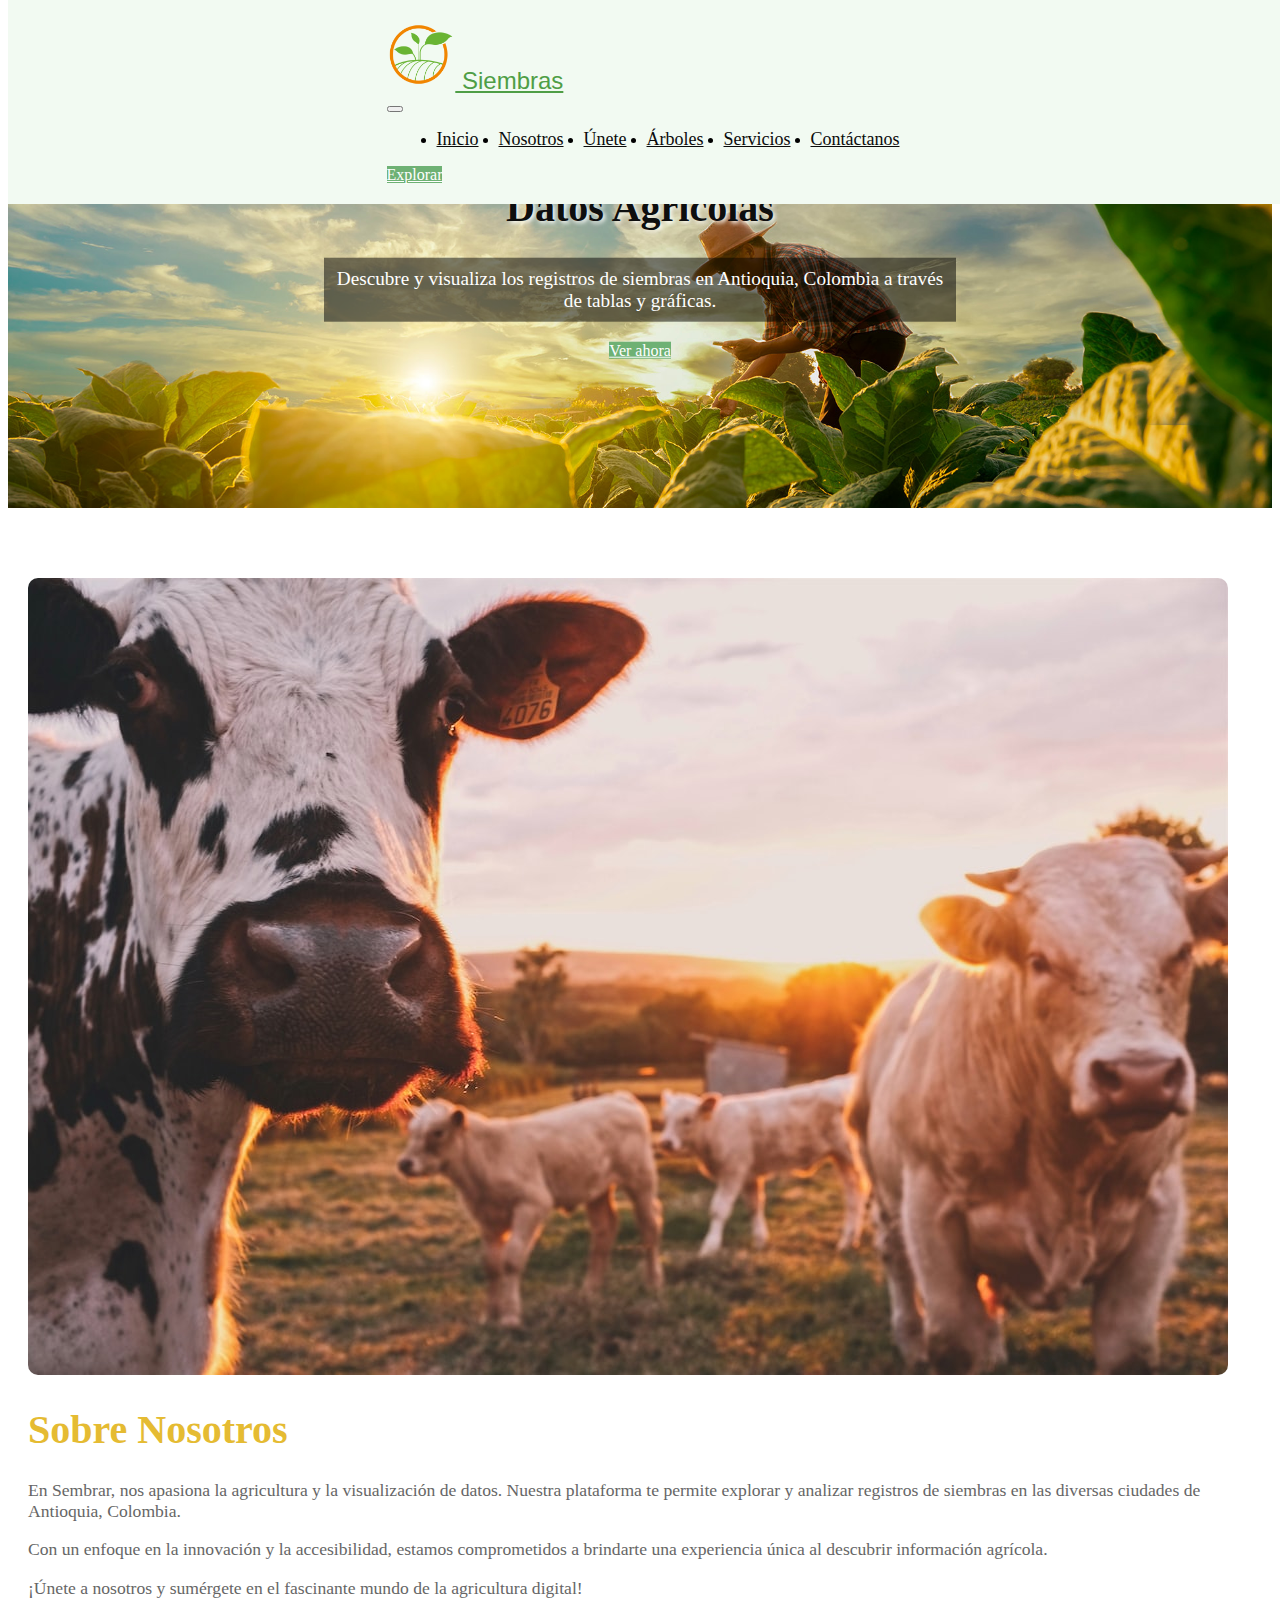
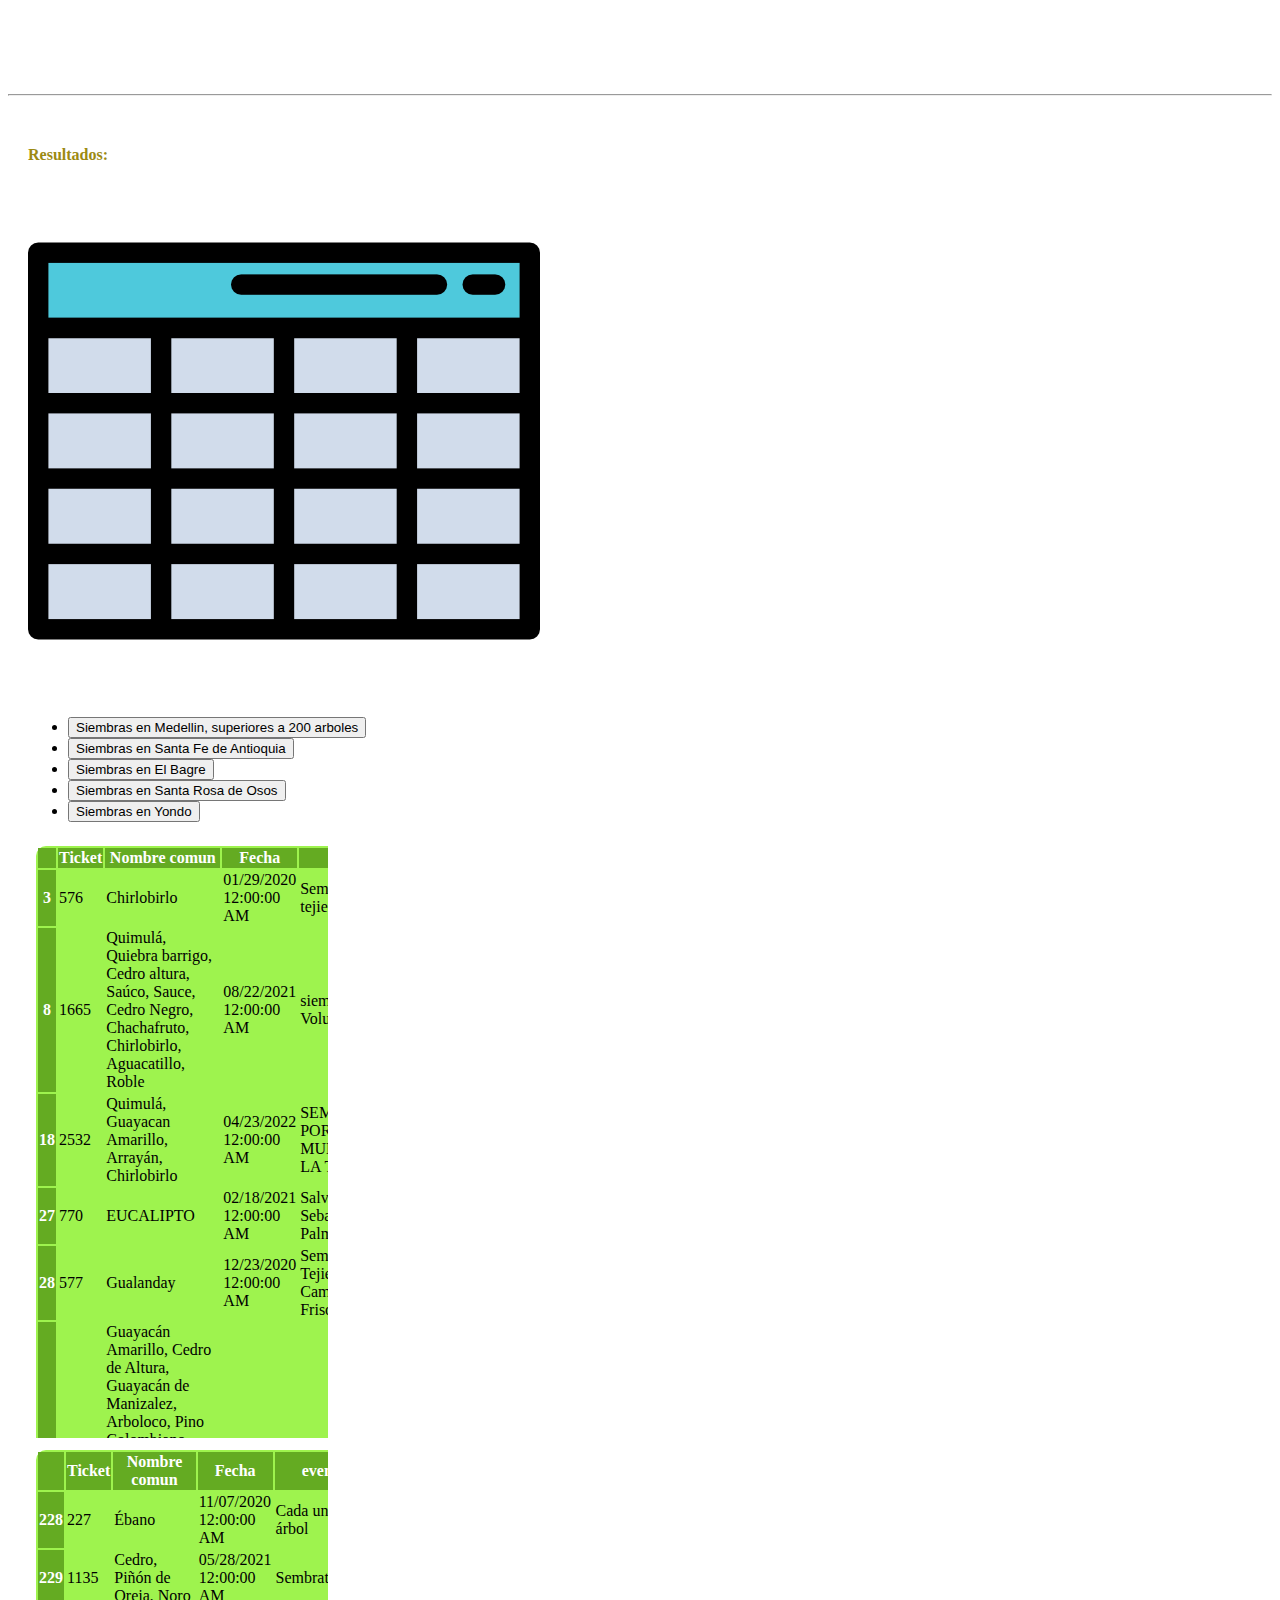
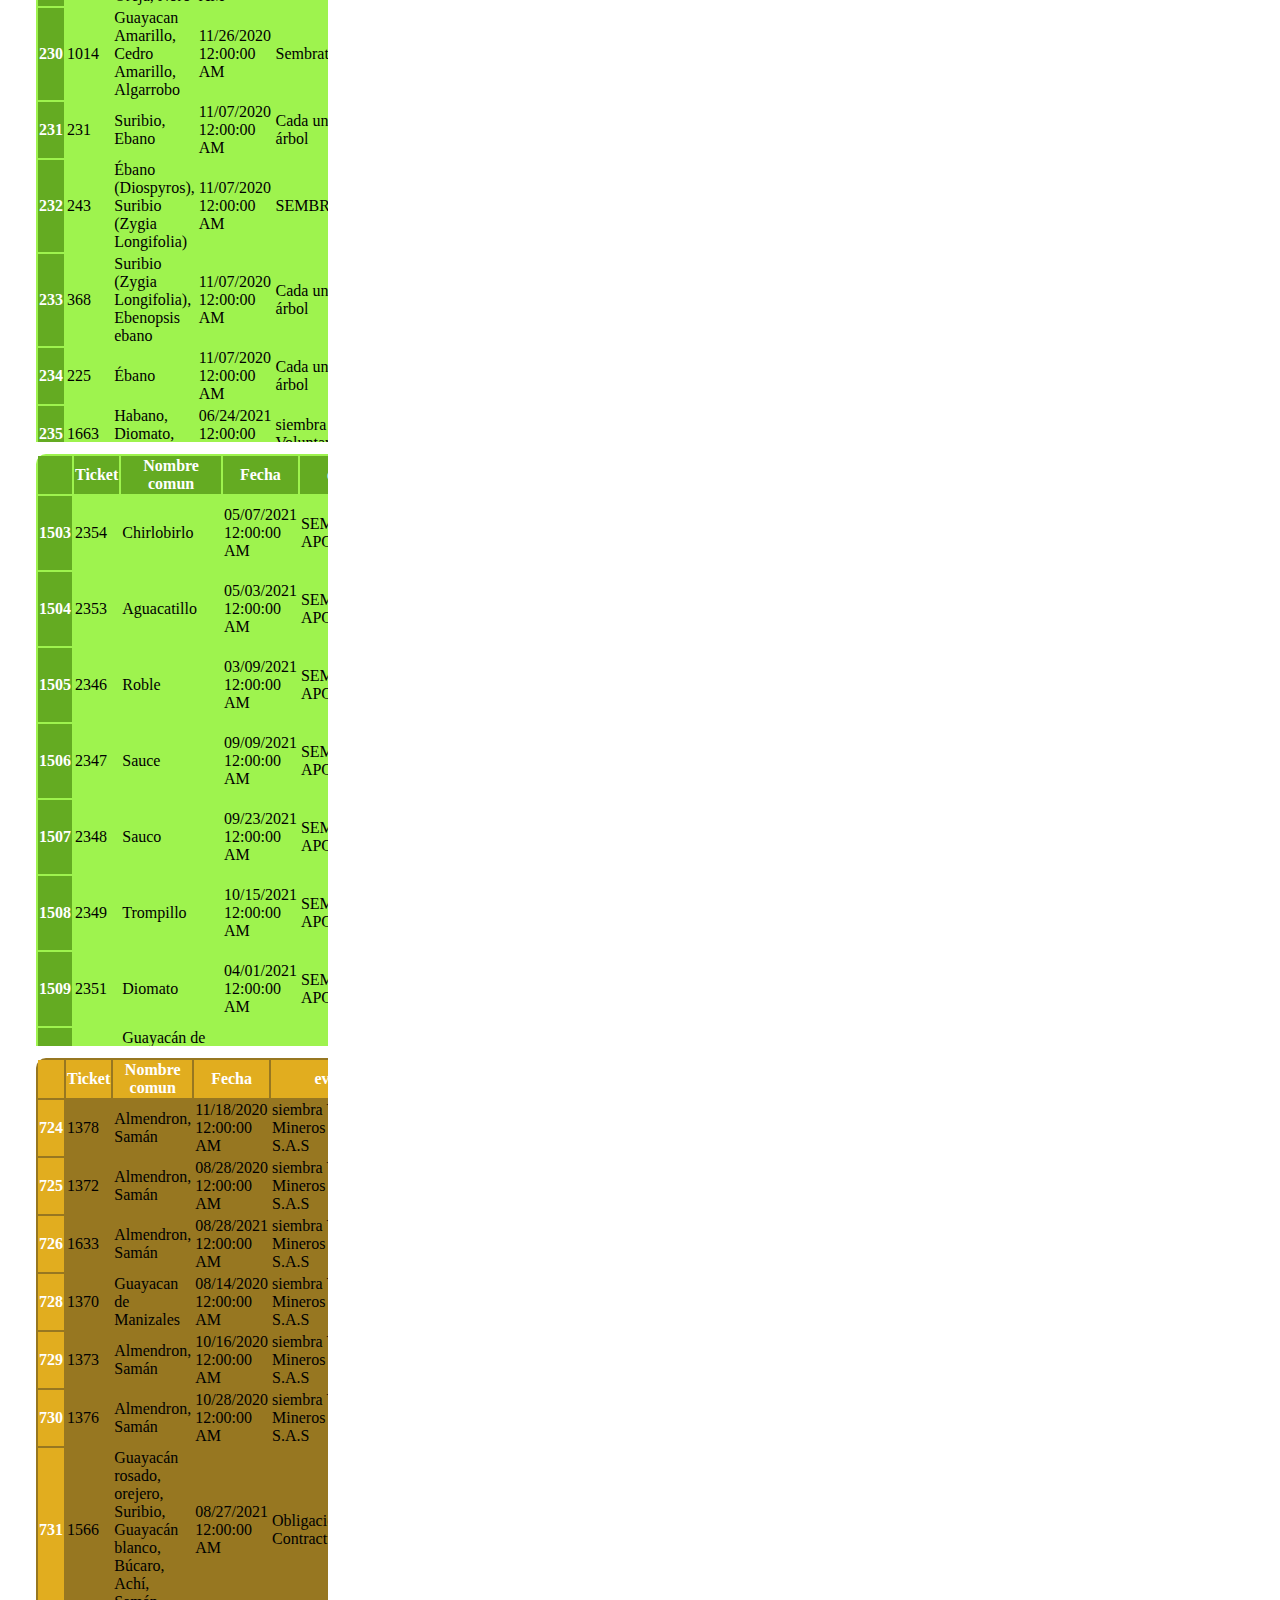
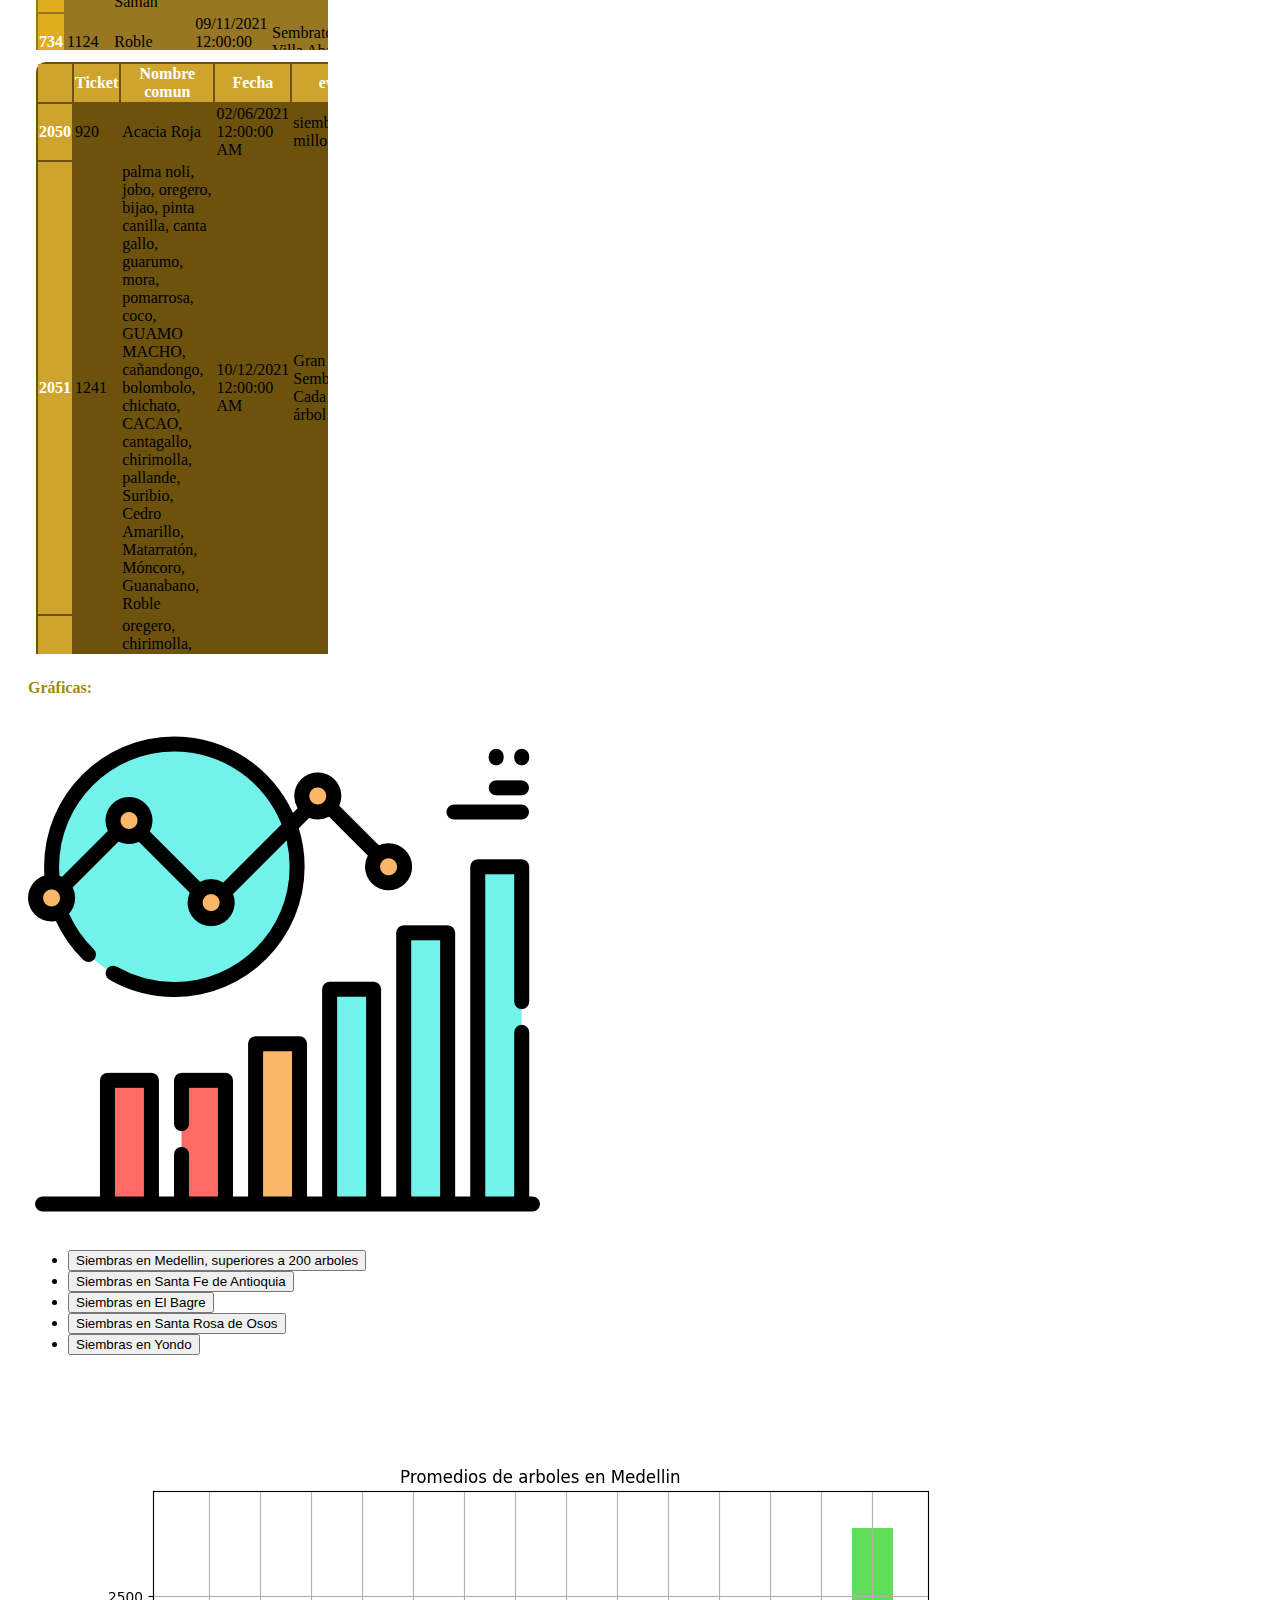
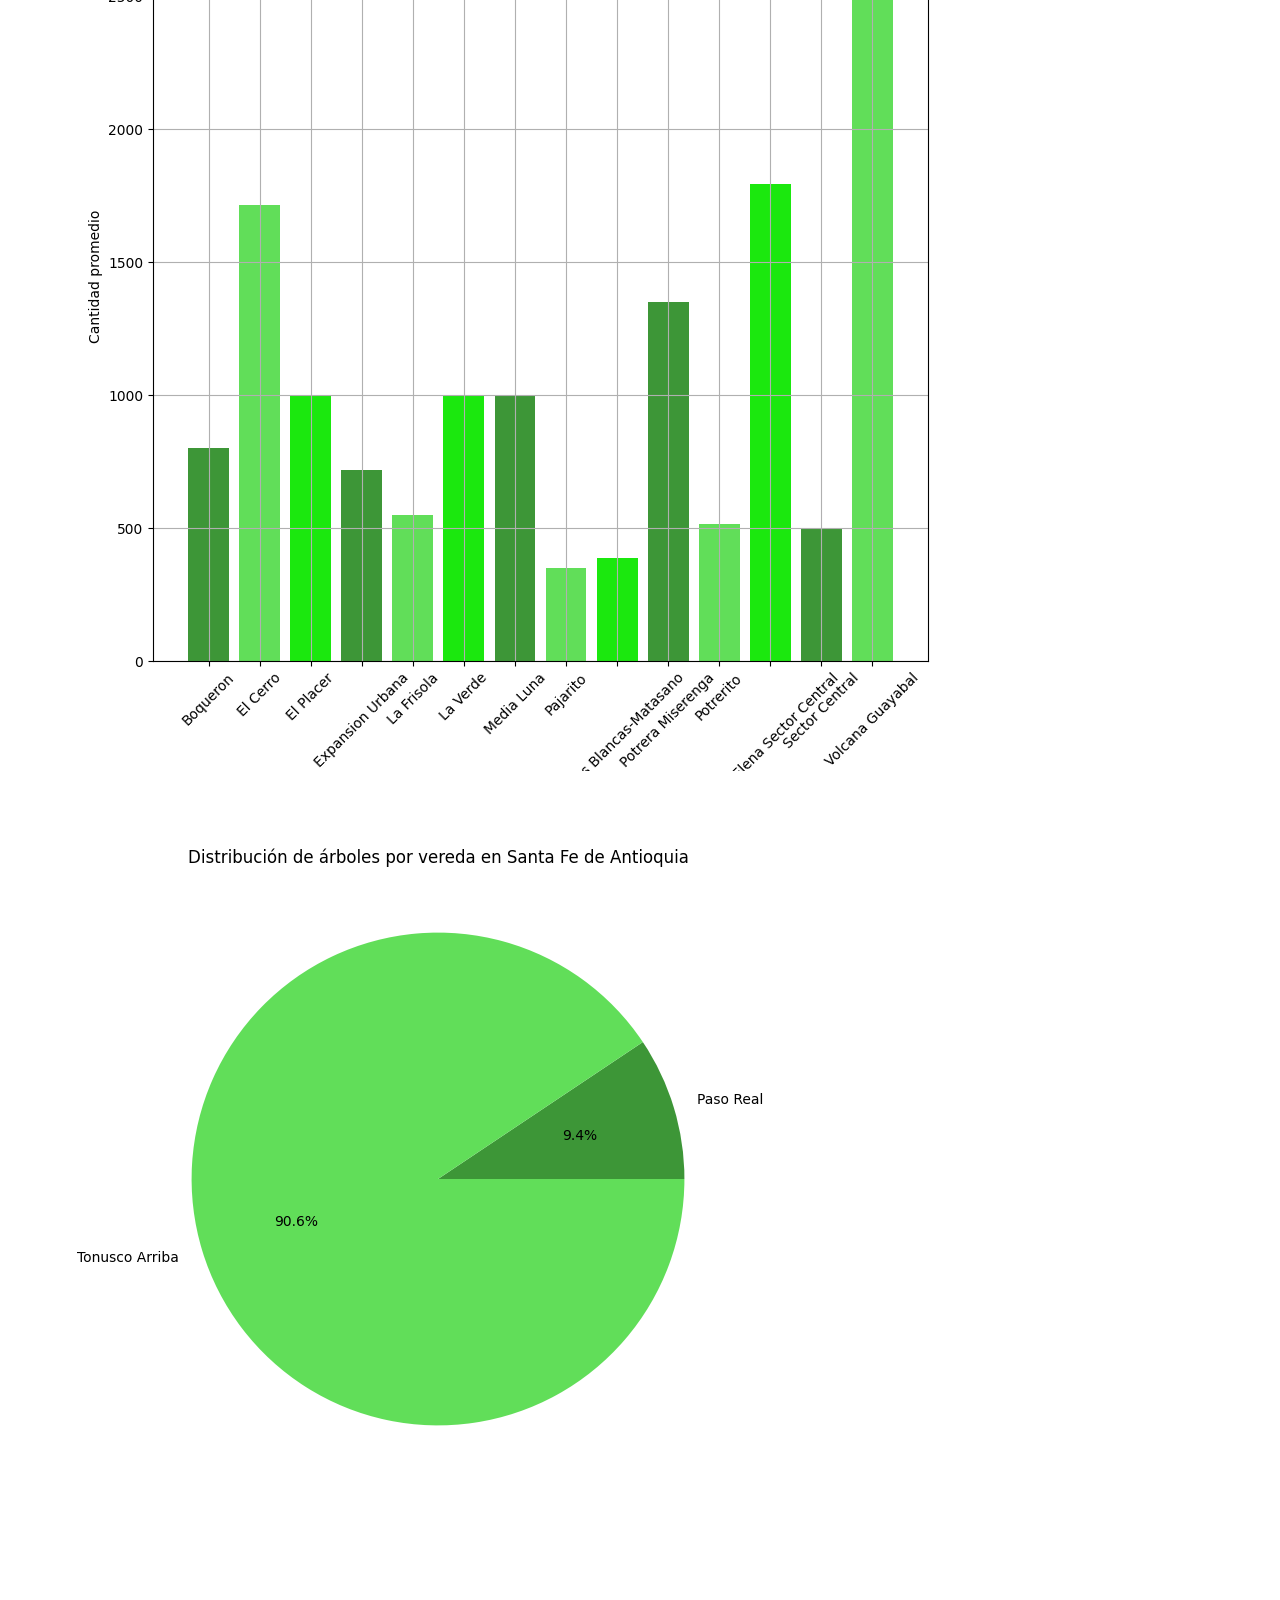
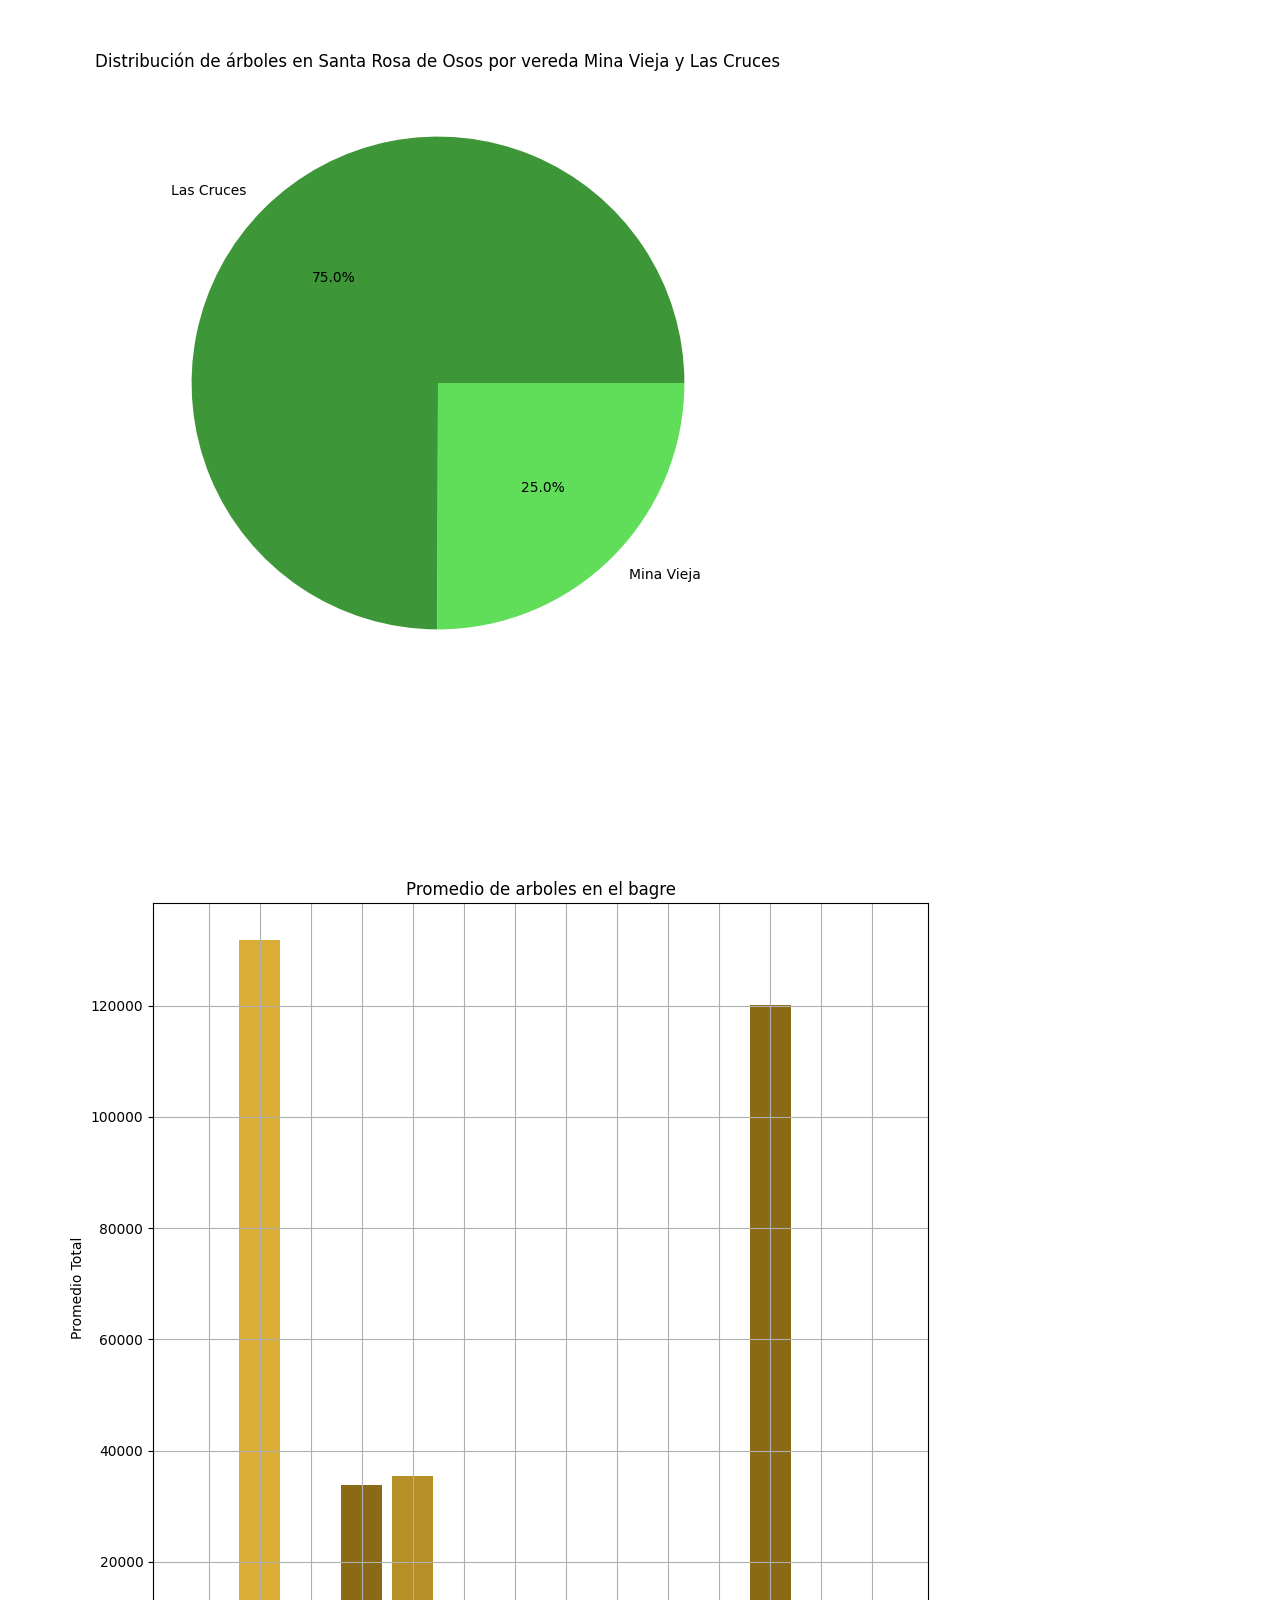
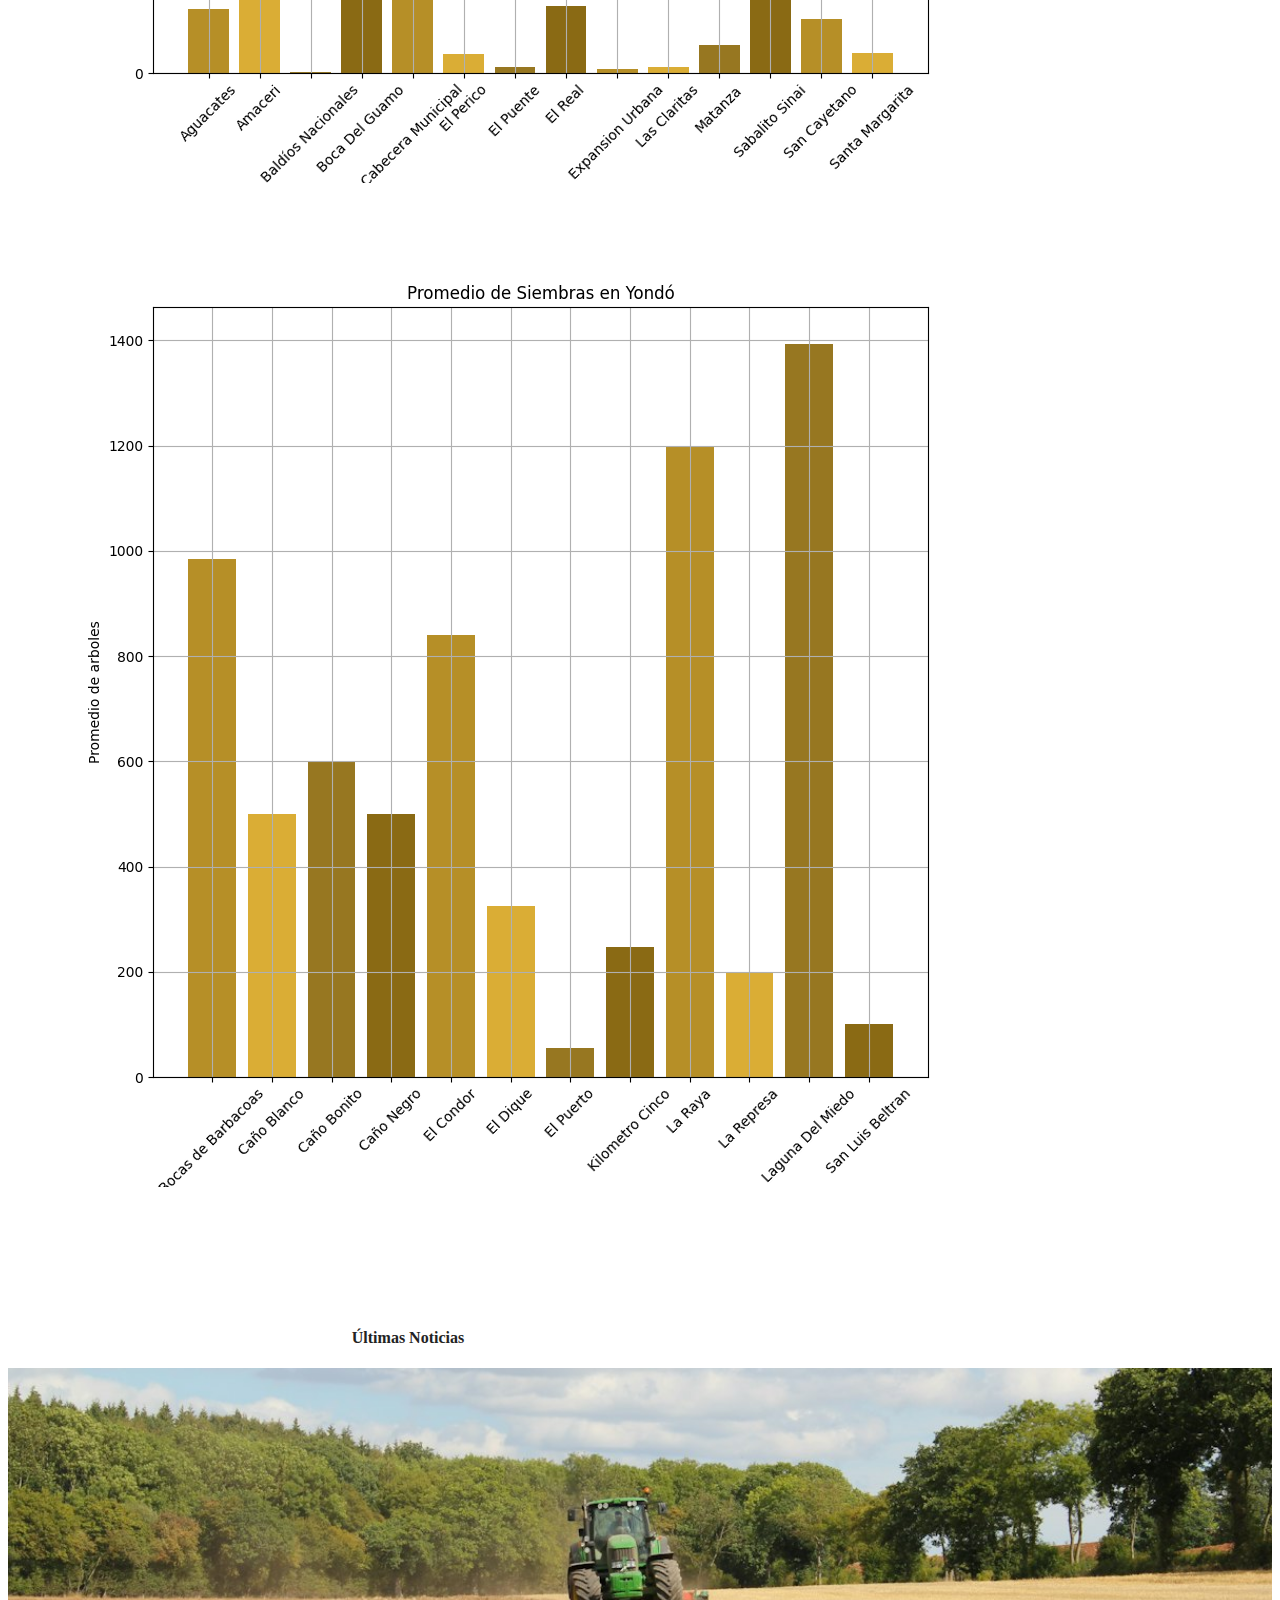
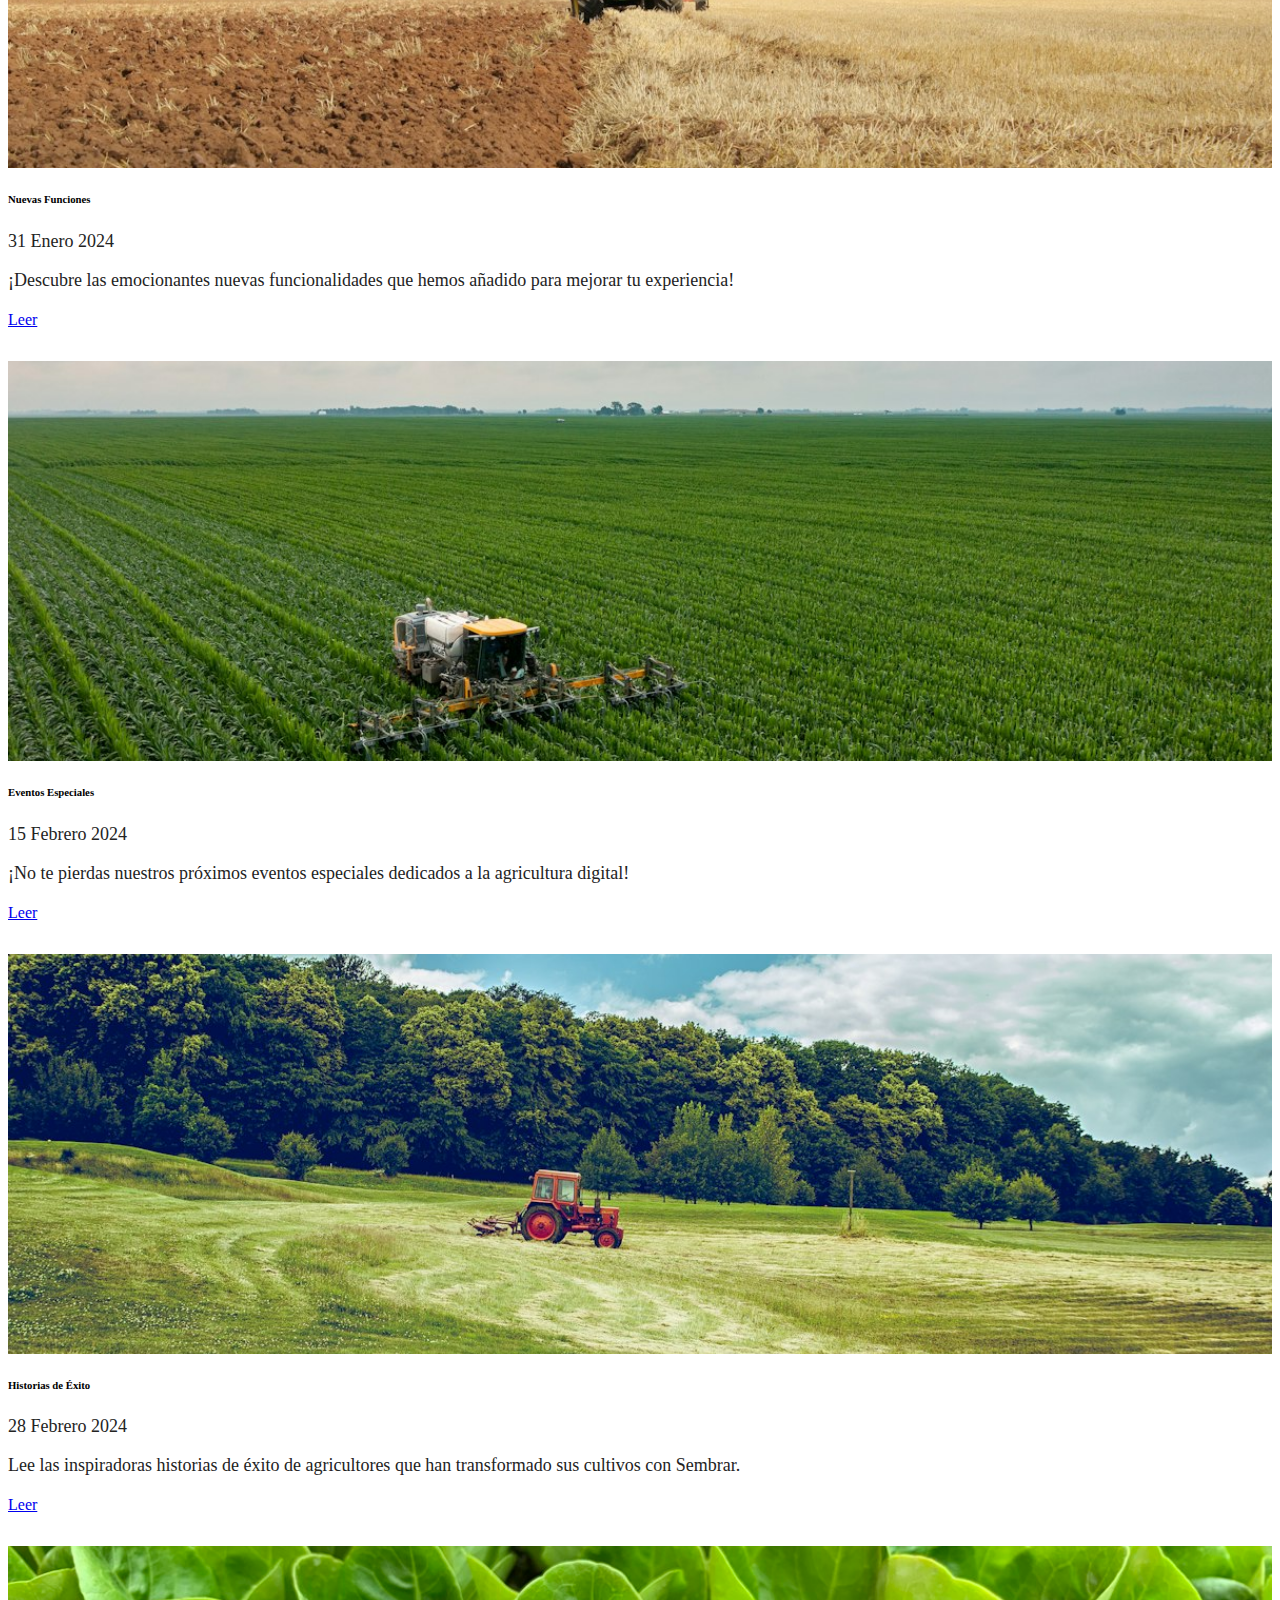
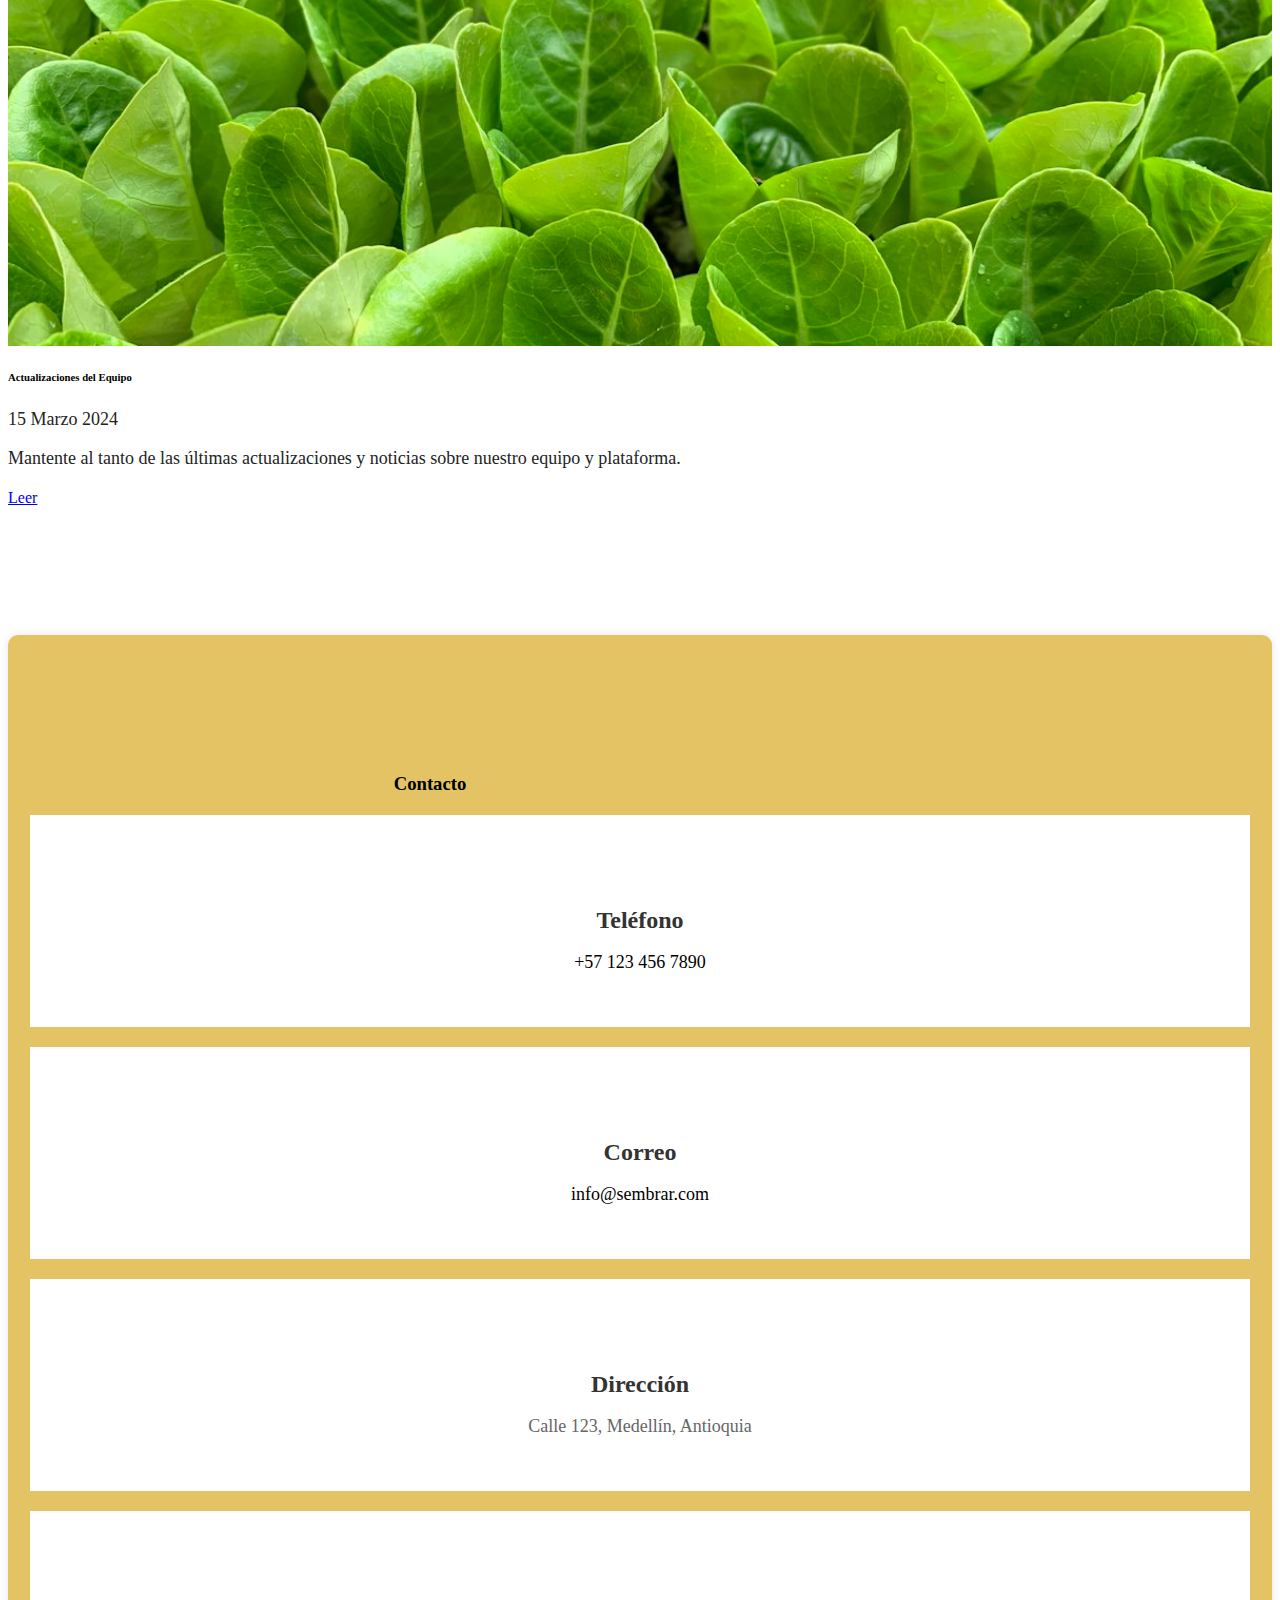
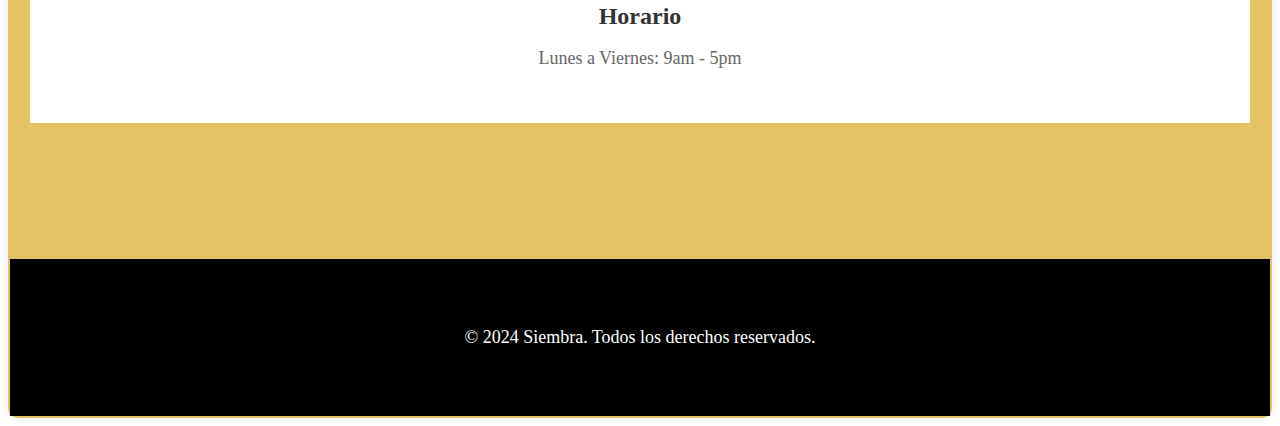
==== index.html @ d6605b5c "Se crea barra de navegacion y footer del proyecto Siembras" ====
<!DOCTYPE html>
<html lang="en">
  <head>
    <meta charset="UTF-8" />
    <meta name="viewport" content="width=device-width, initial-scale=1.0" />
    <title>Siembras</title>
    <link
      href="https://cdn.jsdelivr.net/npm/bootstrap@5.3.2/dist/css/bootstrap.min.css"
      rel="stylesheet"
      integrity="sha384-T3c6CoIi6uLrA9TneNEoa7RxnatzjcDSCmG1MXxSR1GAsXEV/Dwwykc2MPK8M2HN"
      crossorigin="anonymous"
    />
    <link rel="stylesheet" href="styles/styles.css">
  </head>
  <body>
    
        <main>
            <section class="navbar navbar-expand-lg">
                <div class="container">
                    <div class="row align-items-center">
                        <div class="col-md-6">
                            
                            <a class="navbar-brand" href="#">
                                <img src="assets/img/logo.png" style="height: 4.3rem;">
                                Siembras
                            </a>
                        </div>
                        <div class="col-md-6 text-right">
                            
                            <button class="navbar-toggler" type="button" data-toggle="collapse"
                                data-target="#navbarSupportedContent" aria-controls="navbarSupportedContent"
                                aria-expanded="false" aria-label="Toggle navigation">
                                <div class="hamburger">
                                    <span></span>
                                    <span></span>
                                    <span></span>
                                    <span></span>
                                </div>
                            </button>
                            <div class="collapse navbar-collapse" id="navbarSupportedContent">
                                <ul class="navbar-nav">
                                    <li class="nav-item">
                                        <a class="nav-link" href="#">Inicio</a>
                                    </li>
                                    <li class="nav-item">
                                        <a class="nav-link" href="#">Nosotros</a>
                                    </li>
                                    <li class="nav-item">
                                        <a class="nav-link" href="#">Únete</a>
                                    </li>
                                  <li class="nav-item">
                                    <a class="nav-link" href="#">Árboles</a>
                                </li>
                                <li class="nav-item">
                                  <a class="nav-link" href="#">Servicios</a>
                              </li>
                              <li class="nav-item">
                                <a class="nav-link" href="#">Contáctanos</a>
                            </li>
                                </ul>
                                <a class="btn btn-white-outline" href="#" style="background-color: #6eb174; color: white;">Explorar</a>
                            </div>
                        </div>
                    </div>
                </div>
            </section>
            <section class="header-banner">
                <img src="assets/img/fondo.jpg" alt="" class="w-100 img-fluid">
                <div class="container-fluid">
                    <div class="row">
                        <div class="content-wrap col-md-8">
                            <h1 class="mbr-section-title mbr-white mb-4" style="font-size: 2.5rem; font-weight: bold; text-shadow: 2px 2px 4px rgb(255, 255, 252);">
                                <strong>Datos Agrícolas</strong>
                            </h1>
                            <p class="mbr-text mbr-white mb-4" style="font-size: 1.2rem; color: rgb(255, 255, 255); background-color: rgba(0, 0, 0, 0.5); padding: 10px;;">Descubre y visualiza los registros de siembras en Antioquia,
                                Colombia a través de tablas y gráficas.</p>
                            <div class="mbr-section-btn">
                                <a class="btn btn-white-outline" style="background-color: #6eb174; color: white;" href="#">Ver ahora</a>
                            </div>
                        </div>
                    </div>
                </div>
            </section>   
            <section class="article2 cid-u2YJzxD8oM">
                <div class="container">
                    <div class="row justify-content-center">
                        <div class="col-md-6">
                            <img class="w-100" src="assets/img/imageBannerCow.jpeg">
                        </div>
                        <div class="col-lg">
                            <div class="text-wrapper align-left">
                                <h1 class="mbr-section-title mb-4">
                                    <strong>Sobre Nosotros</strong>
                                </h1>
                                <p class="mbr-text align-left mb-3">En Sembrar, nos apasiona la agricultura y la
                                    visualización de datos. Nuestra plataforma te permite explorar y analizar registros de
                                    siembras en las diversas ciudades de Antioquia, Colombia.</p>
                                <p class="mbr-text align-left mb-3">Con un enfoque en la innovación y la accesibilidad,
                                    estamos comprometidos a brindarte una experiencia única al descubrir información
                                    agrícola.</p>
                                <p class="mbr-text align-left mb-3">¡Únete a nosotros y sumérgete en el fascinante mundo de
                                    la agricultura digital!</p>
                            </div>
                        </div>
                    </div>
                </div>
            </section>
      <hr />
      <section>
        <div class="container">
          <div class="row my-5 text-center">
            <div class="col-6 border border-end shadow">
              <h4 style= "color:#9c8a12;">Resultados:</h4>
              <img
              src="./assets/img/mesa.png"
              alt="tablas"
              class="mx-auto d-block w-25 m-2"
            />              
              <section class="my-4">
                <ul class="nav nav-tabs" id="myTab" role="tablist">
                  <li class="nav-item" role="presentation">
                    <button
                      class="nav-link active"
                      id="SimbrasMedellin"
                      data-bs-toggle="tab"
                      data-bs-target="#SimbrasMedellin-tab-pane"
                      type="button"
                      role="tab"
                      aria-controls="SimbrasMedellin-tab-pane"
                      aria-selected="true"
                    >
                      Siembras en Medellin, superiores a 200 arboles
                    </button>
                  </li>
                  <li class="nav-item" role="presentation">
                    <button
                      class="nav-link"
                      id="siembrasSFA"
                      data-bs-toggle="tab"
                      data-bs-target="#siembrasSFA-tab-pane"
                      type="button"
                      role="tab"
                      aria-controls="siembrasSFA-tab-pane"
                      aria-selected="false"
                    >
                      Siembras en Santa Fe de Antioquia
                    </button>
                  </li>
                  <li class="nav-item" role="presentation">
                    <button
                      class="nav-link"
                      id="simbrasSRO"
                      data-bs-toggle="tab"
                      data-bs-target="#siembrasBagre-tab-pane"
                      type="button"
                      role="tab"
                      aria-controls="siembrasBagre-tab-pane"
                      aria-selected="false"
                    >
                      Siembras en El Bagre
                    </button>
                  </li>
                  <li class="nav-item" role="presentation">
                    <button
                      class="nav-link"
                      id="siembrasBagre"
                      data-bs-toggle="tab"
                      data-bs-target="#siembrasSRO-tab-pane"
                      type="button"
                      role="tab"
                      aria-controls="simbrasSRO-tab-pane"
                      aria-selected="false"
                    >
                      Siembras en Santa Rosa de Osos
                    </button>
                  </li>
                  <li class="nav-item" role="presentation">
                    <button
                      class="nav-link"
                      id="simbrasYondo"
                      data-bs-toggle="tab"
                      data-bs-target="#siembrasYondo-tab-pane"
                      type="button"
                      role="tab"
                      aria-controls="simbrasYondo-tab-pane"
                      aria-selected="false"
                    >
                      Siembras en Yondo
                    </button>
                  </li>
                  
                </ul>
                <div class="tab-content" id="myTabContent">
                  <div
                    class="tab-pane fade show active"
                    id="SimbrasMedellin-tab-pane"
                    role="tabpanel"
                    aria-labelledby="home-tab"
                    tabindex="0"
                  >
                    <iframe src="./tables/filtroArbolesMedellin.html" frameborder="0" class="w-100" height="600"></iframe>
                  </div>
                  <div
                    class="tab-pane fade"
                    id="siembrasSFA-tab-pane"
                    role="tabpanel"
                    aria-labelledby="home-tab"
                    tabindex="0"
                  >
                    <iframe src="./tables/filtroArbolesSFA.html" frameborder="0" class="w-100" height="600"></iframe>
                  </div>
                  <div
                    class="tab-pane fade"
                    id="siembrasSRO-tab-pane"
                    role="tabpanel"
                    aria-labelledby="home-tab"
                    tabindex="0"
                  >
                    <iframe src="./tables/filtroSiembraRO.html" frameborder="0" class="w-100" height="600"></iframe>
                  </div>
                  <div
                    class="tab-pane fade"
                    id="siembrasBagre-tab-pane"
                    role="tabpanel"
                    aria-labelledby="home-tab"
                    tabindex="0"
                  >
                  <iframe src="./tables/filtroSiembrasBagre.html" frameborder="0" class="w-100" height="600"></iframe>
                  </div>
                  <div
                    class="tab-pane fade"
                    id="siembrasYondo-tab-pane"
                    role="tabpanel"
                    aria-labelledby="home-tab"
                    tabindex="0"
                  >
                  <iframe src="./tables/filtroSiembrasYondo.html" frameborder="0" class="w-100" height="600"></iframe>
                  </div>
                </div>
              </section>
              
            </div>
            <div class="col-6 border border-end shadow">
              <h4 style="color: #9c8a12;">Gráficas:</h4>
              <img
                src="./assets/img/diagrama.png"
                alt="tablas"
                class="mx-auto d-block w-25 m-2"
              />
              <section class="my-4">
                <ul class="nav nav-tabs" id="myTab" role="tablist">
                  <li class="nav-item" role="presentation">
                    <button
                      class="nav-link active"
                      id="SimbrasMedellinGraph"
                      data-bs-toggle="tab"
                      data-bs-target="#SimbrasMedellinGraph-tab-pane"
                      type="button"
                      role="tab"
                      aria-controls="SimbrasMedellinGraph-tab-pane"
                      aria-selected="true"
                    >
                      Siembras en Medellin, superiores a 200 arboles
                    </button>
                  </li>
                  <li class="nav-item" role="presentation">
                    <button
                      class="nav-link"
                      id="siembrasSFAGraph"
                      data-bs-toggle="tab"
                      data-bs-target="#siembrasSFAGraph-tab-pane"
                      type="button"
                      role="tab"
                      aria-controls="siembrasSFAGraph-tab-pane"
                      aria-selected="false"
                    >
                      Siembras en Santa Fe de Antioquia
                    </button>
                  </li>
                  <li class="nav-item" role="presentation">
                    <button
                      class="nav-link"
                      id="simbrasSROGraph"
                      data-bs-toggle="tab"
                      data-bs-target="#siembrasBagreGraph-tab-pane"
                      type="button"
                      role="tab"
                      aria-controls="siembrasBagreGraph-tab-pane"
                      aria-selected="false"
                    >
                      Siembras en El Bagre
                    </button>
                  </li>
                  <li class="nav-item" role="presentation">
                    <button
                      class="nav-link"
                      id="siembrasBagre"
                      data-bs-toggle="tab"
                      data-bs-target="#siembrasSROGraph-tab-pane"
                      type="button"
                      role="tab"
                      aria-controls="simbrasSROGraph-tab-pane"
                      aria-selected="false"
                    >
                      Siembras en Santa Rosa de Osos
                    </button>
                  </li>
                  <li class="nav-item" role="presentation">
                    <button
                      class="nav-link"
                      id="simbrasYondo"
                      data-bs-toggle="tab"
                      data-bs-target="#siembrasYondoGraph-tab-pane"
                      type="button"
                      role="tab"
                      aria-controls="simbrasYondoGraph-tab-pane"
                      aria-selected="false"
                    >
                      Siembras en Yondo
                    </button>
                  </li>
                  
                </ul>
                <div class="tab-content" id="myTabContent">
                  <div
                    class="tab-pane fade show active"
                    id="SimbrasMedellinGraph-tab-pane"
                    role="tabpanel"
                    aria-labelledby="home-tab"
                    tabindex="0"
                  >
                    <img src="graphs/promedioArbolesMedellin.png"  alt="grafica" class="img-fluid w-100">
                  </div>
                  <div
                    class="tab-pane fade"
                    id="siembrasSFAGraph-tab-pane"
                    role="tabpanel"
                    aria-labelledby="home-tab"
                    tabindex="0"
                  >
                    <img src="graphs/distribucion_arboles_SFA.png"  alt="grafica" class="img-fluid w-100">
                  </div>
                  <div
                    class="tab-pane fade"
                    id="siembrasSROGraph-tab-pane"
                    role="tabpanel"
                    aria-labelledby="home-tab"
                    tabindex="0"
                  >
                    <img src="graphs/distribucion_arboles_SantaRosa.png"  alt="grafica" class="img-fluid w-100">
                  </div>
                  <div
                    class="tab-pane fade"
                    id="siembrasBagreGraph-tab-pane"
                    role="tabpanel"
                    aria-labelledby="home-tab"
                    tabindex="0"
                  >
                  <img src="graphs/promedioArbolesBagre.png"  alt="grafica" class="img-fluid w-100">
                  </div>
                  <div
                    class="tab-pane fade"
                    id="siembrasYondoGraph-tab-pane"
                    role="tabpanel"
                    aria-labelledby="home-tab"
                    tabindex="0"
                  >
                  <img src="graphs/promedioArbolesYondo.png"  alt="grafica" class="img-fluid w-100">
                  </div>
                </div>
              </section>
             
          </div>
        </div>
      </section>
      <section class="features03 cid-u2YJzxHAyc" id="news-1-u2YJzxHAyc">
        <div class="container-fluid">
          <div class="row justify-content-center mb-5">
            <div class="col-12 content-head">
              <div class="mbr-section-head">
                <h4 class="mbr-section-title mbr-fonts-style align-center mb-0 display-2" style="text-align: center;">
                  <strong>Últimas Noticias</strong>
                </h4>
              </div>
            </div>
          </div>
          <div class="row">
            <div class="item features-image col-12 col-md-6 col-lg-3 active">
              <div class="item-wrapper">
                <div class="item-img mb-3">
                  <img src="assets/img/noticiaUno.jpeg">
                </div>
                <div class="item-content align-left">
                  <h6 class="item-subtitle mbr-fonts-style mb-3 display-5">
                    <strong><a class="text-black fw-bold" href="#">Nuevas Funciones</a></strong>
                  </h6>
                  <p class="mbr-text mbr-fonts-style mb-3 display-7">31 Enero 2024</p>
                  <p class="mbr-text mbr-fonts-style mb-3 display-7">¡Descubre las emocionantes nuevas funcionalidades que
                    hemos añadido para mejorar tu experiencia!</p>
                  <div class="mbr-section-btn item-footer"><a href="#" class="btn item-btn btn-primary display-7">Leer</a>
                  </div>
                </div>
              </div>
            </div>
            <div class="item features-image col-12 col-md-6 col-lg-3">
              <div class="item-wrapper">
                <div class="item-img mb-3">
                  <img src="assets/img/noticiaDos.jpeg" data-slide-to="1" data-bs-slide-to="1">
                </div>
                <div class="item-content align-left">
                  <h6 class="item-subtitle mbr-fonts-style mb-3 display-5">
                    <strong><a class="text-black fw-bold" href="#">Eventos Especiales</a></strong>
                  </h6>
                  <p class="mbr-text mbr-fonts-style mb-3 display-7">15 Febrero 2024</p>
                  <p class="mbr-text mbr-fonts-style mb-3 display-7">¡No te pierdas nuestros próximos eventos especiales
                    dedicados a la agricultura digital!</p>
                  <div class="mbr-section-btn item-footer"><a href="#" class="btn item-btn btn-primary display-7">Leer</a>
                  </div>
                </div>
              </div>
            </div>
            <div class="item features-image col-12 col-md-6 col-lg-3">
              <div class="item-wrapper">
                <div class="item-img mb-3">
                  <img src="assets/img/noticiaTres.jpeg" data-slide-to="2" data-bs-slide-to="2">
                </div>
                <div class="item-content align-left">
                  <h6 class="item-subtitle mbr-fonts-style mt-0 mb-3 display-5">
                    <strong><a class="text-black fw-bold" href="#">Historias de Éxito</a></strong>
                  </h6>
                  <p class="mbr-text mbr-fonts-style mb-3 display-7">28 Febrero 2024</p>
                  <p class="mbr-text mbr-fonts-style mb-3 display-7">Lee las inspiradoras historias de éxito de agricultores
                    que han transformado sus cultivos con Sembrar.</p>
                  <div class="mbr-section-btn item-footer"><a href="#" class="btn item-btn btn-primary display-7">Leer</a>
                  </div>
                </div>
              </div>
            </div>
            <div class="item features-image col-12 col-md-6 col-lg-3">
              <div class="item-wrapper">
                <div class="item-img mb-3">
                  <img src="assets/img/noticiaCuatro.jpeg" data-slide-to="3" data-bs-slide-to="3">
                </div>
                <div class="item-content align-left">
                  <h6 class="item-subtitle mbr-fonts-style mt-0 mb-3 display-5">
                    <strong><a class="text-black fw-bold" href="#">Actualizaciones del Equipo</a></strong>
                  </h6>
                  <p class="mbr-text mbr-fonts-style mb-3 display-7">15 Marzo 2024</p>
                  <p class="mbr-text mbr-fonts-style mb-3 display-7">Mantente al tanto de las últimas actualizaciones y
                    noticias sobre nuestro equipo y plataforma.</p>
                  <div class="mbr-section-btn item-footer"><a href="#" class="btn item-btn btn-primary display-7">Leer</a>
                  </div>
                </div>
              </div>
            </div>
          </div>
        </div>
      </section>
      <div class="contact-section-container">
      <section class="contacts01 cid-u2YJzxHIcb" id="contacts-1-u2YJzxHIcb">
        <div class="container">
            <div class="row justify-content-center">
                <div class="col-12 content-head">
                    <div class="mbr-section-head mb-5">
                        <h3 class="mbr-section-title mbr-fonts-style align-center mb-0 display-2">
                            <strong>Contacto</strong>
                        </h3>
                    </div>
                </div>
            </div>
            <div class="row">
                <div class="item features-without-image col-12 col-md-6 active">
                    <div class="item-wrapper">
                        <div class="text-wrapper">
                            <h6 class="card-title mbr-fonts-style mb-3 display-5">
                                <strong>Teléfono</strong>
                            </h6>
                            <p class="mbr-text mbr-fonts-style display-7">
                                <a href="tel:+57 123 456 7890" class="text-black">+57 123 456 7890</a>
                            </p>
                        </div>
                    </div>
                </div>
                <div class="item features-without-image col-12 col-md-6">
                    <div class="item-wrapper">
                        <div class="text-wrapper">
                            <h6 class="card-title mbr-fonts-style mb-3 display-5">
                                <strong>Correo</strong>
                            </h6>
                            <p class="mbr-text mbr-fonts-style display-7">
                                <a href="mailto:info@sembrar.com" class="text-black">info@sembrar.com</a>
                            </p>
                        </div>
                    </div>
                </div>
                <div class="item features-without-image col-12 col-md-6">
                    <div class="item-wrapper">
                        <div class="text-wrapper">
                            <h6 class="card-title mbr-fonts-style mb-3 display-5">
                                <strong>Dirección</strong>
                            </h6>
                            <p class="mbr-text mbr-fonts-style display-7">
                                Calle 123, Medellín, Antioquia
                            </p>
                        </div>
                    </div>
                </div>
                <div class="item features-without-image col-12 col-md-6">
                    <div class="item-wrapper">
                        <div class="text-wrapper">
                            <h6 class="card-title mbr-fonts-style mb-3 display-5">
                                <strong>Horario</strong>
                            </h6>
                            <p class="mbr-text mbr-fonts-style display-7">
                                Lunes a Viernes: 9am - 5pm
                            </p>
                        </div>
                    </div>
                </div>
            </div>
        </div>
    </section>
    <section class="footer4 cid-u2YJzxHFy7" once="footers" id="footer-4-u2YJzxHFy7">
        <div class="container">
            <div class="media-container-row align-center mbr-white">
                <div class="col-12">
                    <p class="mbr-text mb-0 mbr-fonts-style display-7" style="color: white; text-align: center;">
                        © 2024 Siembra. Todos los derechos reservados.
                    </p>
                </div>
            </div>
        </div>
    </section>
  </div>
    </main>

    <script
      src="https://cdn.jsdelivr.net/npm/bootstrap@5.3.2/dist/js/bootstrap.bundle.min.js"
      integrity="sha384-C6RzsynM9kWDrMNeT87bh95OGNyZPhcTNXj1NW7RuBCsyN/o0jlpcV8Qyq46cDfL"
      crossorigin="anonymous"
    ></script>
  </body>
</html>
---- styles/styles.css ----
/* Estilos para la barra de navegación */
.navbar {
    background-color: #f2faf2; 
    display: flex;
    justify-content: center; 
    padding: 0;
    position: fixed; 
    top: 0; 
    width: 100%; 
    z-index: 1000; 
}

.navbar-brand {
    font-size: 1.5rem;
    color: rgb(79, 158, 70);
    font-family: 'Lucida Sans', 'Lucida Sans Regular', 'Lucida Grande', 'Lucida Sans Unicode', Geneva, Verdana, sans-serif;
}

.navbar-nav {
    display: flex;
}

.navbar-nav .nav-item {
    margin: 0 10px; /* Agregar espacio entre los elementos */
}

.navbar-nav .nav-link {
    color: #0b0b0b; /* Cambiar el color del texto */
    font-size: 18px;
}
.navbar-nav .nav-item .nav-link {
    transition: background-color 0.3s; 
}

.navbar-nav .nav-item .nav-link:hover {
    background-color: rgb(79, 158, 70); 
}

/* Estilos para la sección de encabezado */
.header18 {
    
    background-size: 100%;
    background-position: center;
    color: #c2b457; /* Color del texto */
}

/* Estilos para la sección del artículo */
.article2 {
    padding: 50px 0; /* Añadir espacio alrededor del contenido */
}

.article2 img {
    border-radius: 10px; /* Agregar esquinas redondeadas a la imagen */
}

.article2 h1 {
    color: #e5bb32; /* Color del título */
    font-size: 2.5rem; /* Tamaño del título */
}

.article2 p {
    font-size: 1.1rem; /* Tamaño del texto */
}

.header-banner {
    position: relative;
    height: 500px; /* Ajusta la altura según tus necesidades */
    overflow: hidden;
}

.header-banner img {
    position: absolute;
    top: 0;
    left: 0;
    width: 100%;
    height: 100%;
    object-fit: cover;
}

.content-wrap {
    position: absolute;
    top: 50%;
    left: 50%;
    transform: translate(-50%, -50%);
    text-align: center;
    color: rgb(14, 14, 14);
}

.content-wrap h1 {
    font-size: 36px; 
}

.content-wrap p {
    font-size: 18px; 
    margin-bottom: 20px; 
}

.mbr-section-btn {
    margin-top: 20px; 
}
.cid-u2YJzxHFy7 {
    padding-top: 30px;
    padding-bottom: 30px;
    background-color: #000000;
    overflow: hidden;
  }
  .cid-u2YJzxHIcb {
    padding-top: 6rem;
    padding-bottom: 6rem;
    background-color: transparent;
  }
  .cid-u2YJzxHIcb .mbr-fallback-image.disabled {
    display: none;
  }
  .cid-u2YJzxHIcb .mbr-fallback-image {
    display: block;
    background-size: cover;
    background-position: center center;
    width: 100%;
    height: 100%;
    position: absolute;
    top: 0;
  }
  .cid-u2YJzxHIcb .row {
    justify-content: center;
  }
  .cid-u2YJzxHIcb .item {
    margin-bottom: 2rem;
  }
  
  .cid-u2YJzxHIcb .item .item-wrapper {
    display: flex;
    flex-direction: column;
    height: 100%;
    background: #ffffff;
    padding: 2.25rem;
  }
  
  .cid-u2YJzxHIcb .content-head {
    max-width: 800px;
  }
/* Estilos personalizados */
.container {
    padding: 20px;
}
.card-title {
    color: #333;
    font-size: 24px;
    margin-bottom: 10px;
}
.mbr-text {
    color: #666;
    font-size: 18px;
}
.text-black {
    color: black;
    text-decoration: none;
}
.item-wrapper:hover {
    background-color: #f5f5f5;
}
.contact-section-container {
    background-color: #e3c364; /* Color del título */
    ; /* Color de fondo blanco */
    padding: 2px; /* Ajusta el relleno según sea necesario */
    border-radius: 10px; /* Bordes redondeados para el cuadro */
    box-shadow: 0 0 10px rgba(0, 0, 0, 0.1); /* Sombra suave */
    text-align: center; 
}

.contact-section-container .row {
    margin-top: 20px; 
}

.contact-section-container .item {
    margin-bottom: 20px; 
}
.cid-u2YJzxHAyc {
    padding-top: 6rem;
    padding-bottom: 6rem;
    background-color: #ffffff;
  }

  .cid-u2YJzxHAyc .item-subtitle {
    line-height: 1.2;
    color: #000000;
  }

  .cid-u2YJzxHAyc img,
  .cid-u2YJzxHAyc .item-img {
    width: 100%;
    height: 100%;
    height: 400px;
    object-fit: cover;
  }

  .cid-u2YJzxHAyc .item:focus,
  .cid-u2YJzxHAyc span:focus {
    outline: none;
  }

  .cid-u2YJzxHAyc .item {
    margin-bottom: 2rem;
  }

  @media (max-width: 767px) {
    .cid-u2YJzxHAyc .item {
      margin-bottom: 1rem;
    }
  }

  .cid-u2YJzxHAyc .item-wrapper {
    position: relative;
    border-radius: 4px;
    height: 100%;
    display: flex;
    flex-flow: column nowrap;
  }

  .cid-u2YJzxHAyc .mbr-section-title {
    color: #232323;
  }

  .cid-u2YJzxHAyc .mbr-text,
  .cid-u2YJzxHAyc .mbr-section-btn {
    color: #232323;
  }

  .cid-u2YJzxHAyc .item-title {
    color: #232323;
  }

  .cid-u2YJzxHAyc .content-head {
    max-width: 800px;
  }
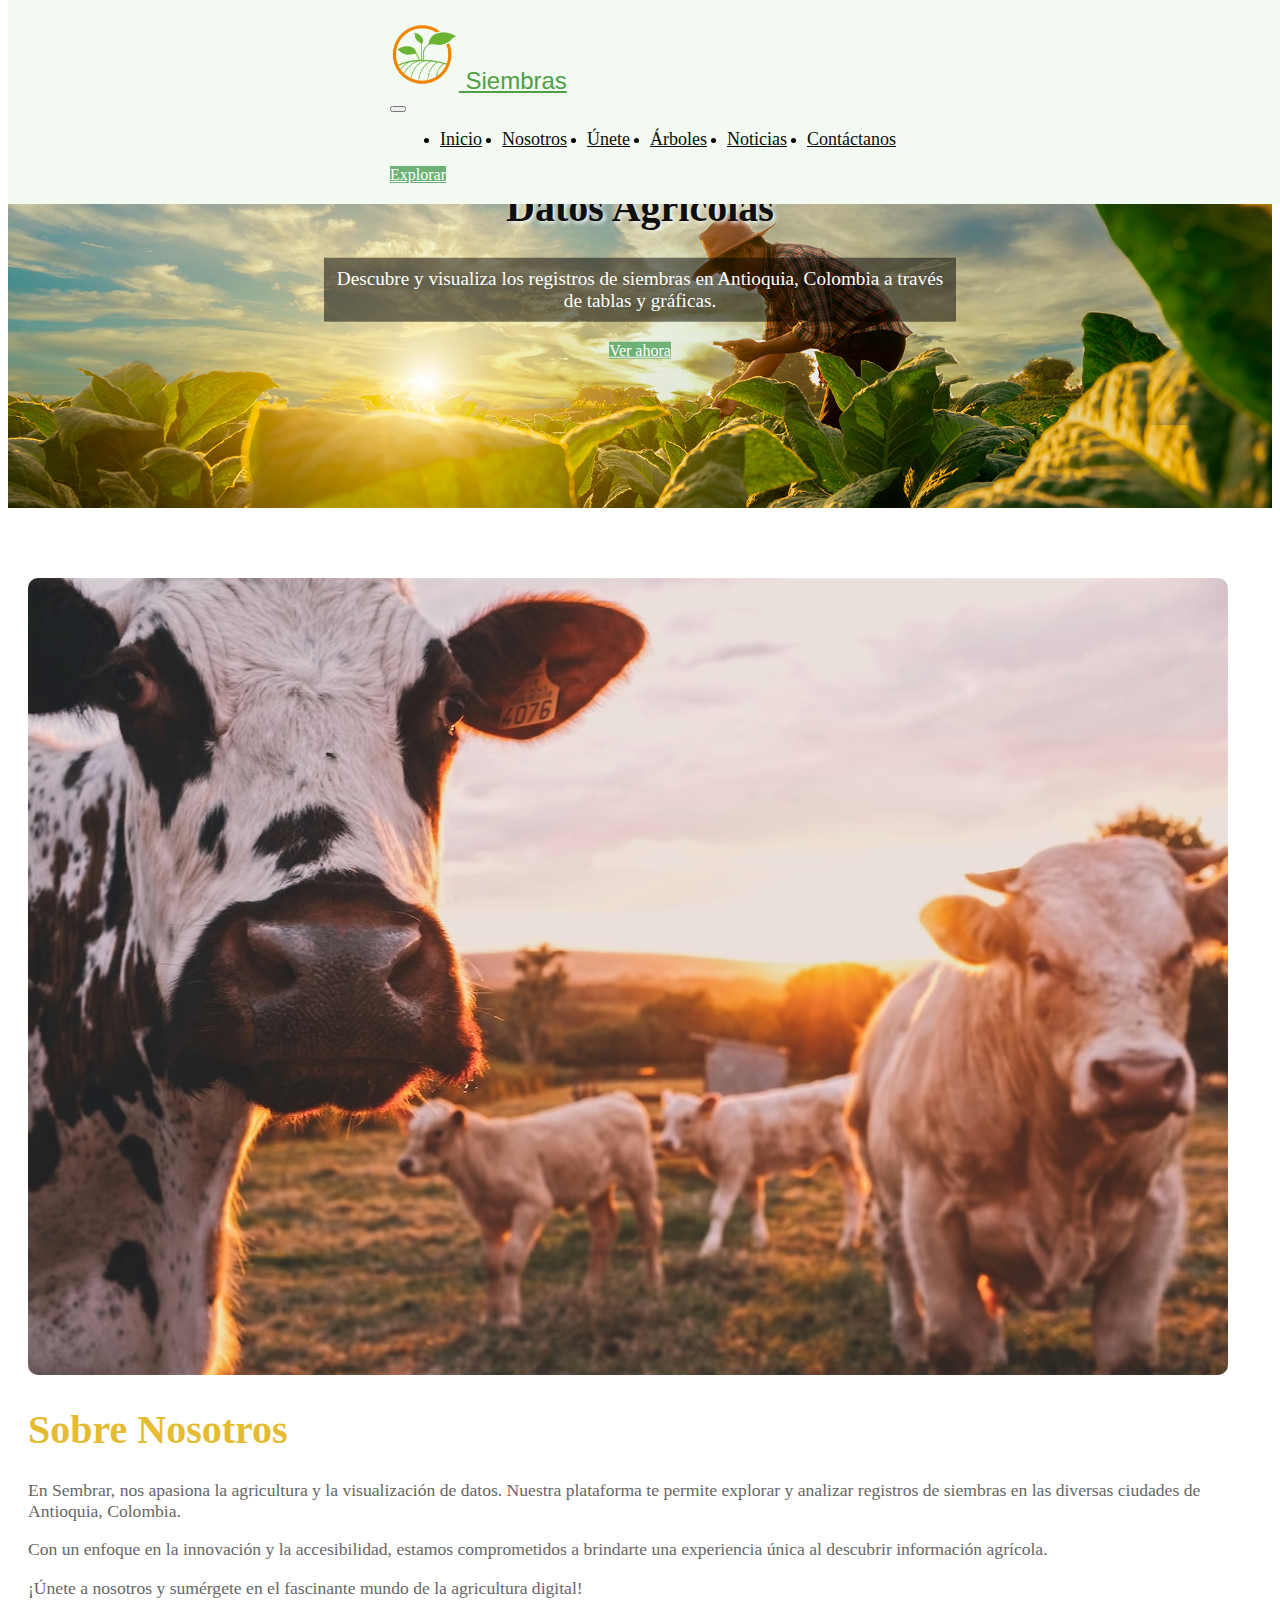
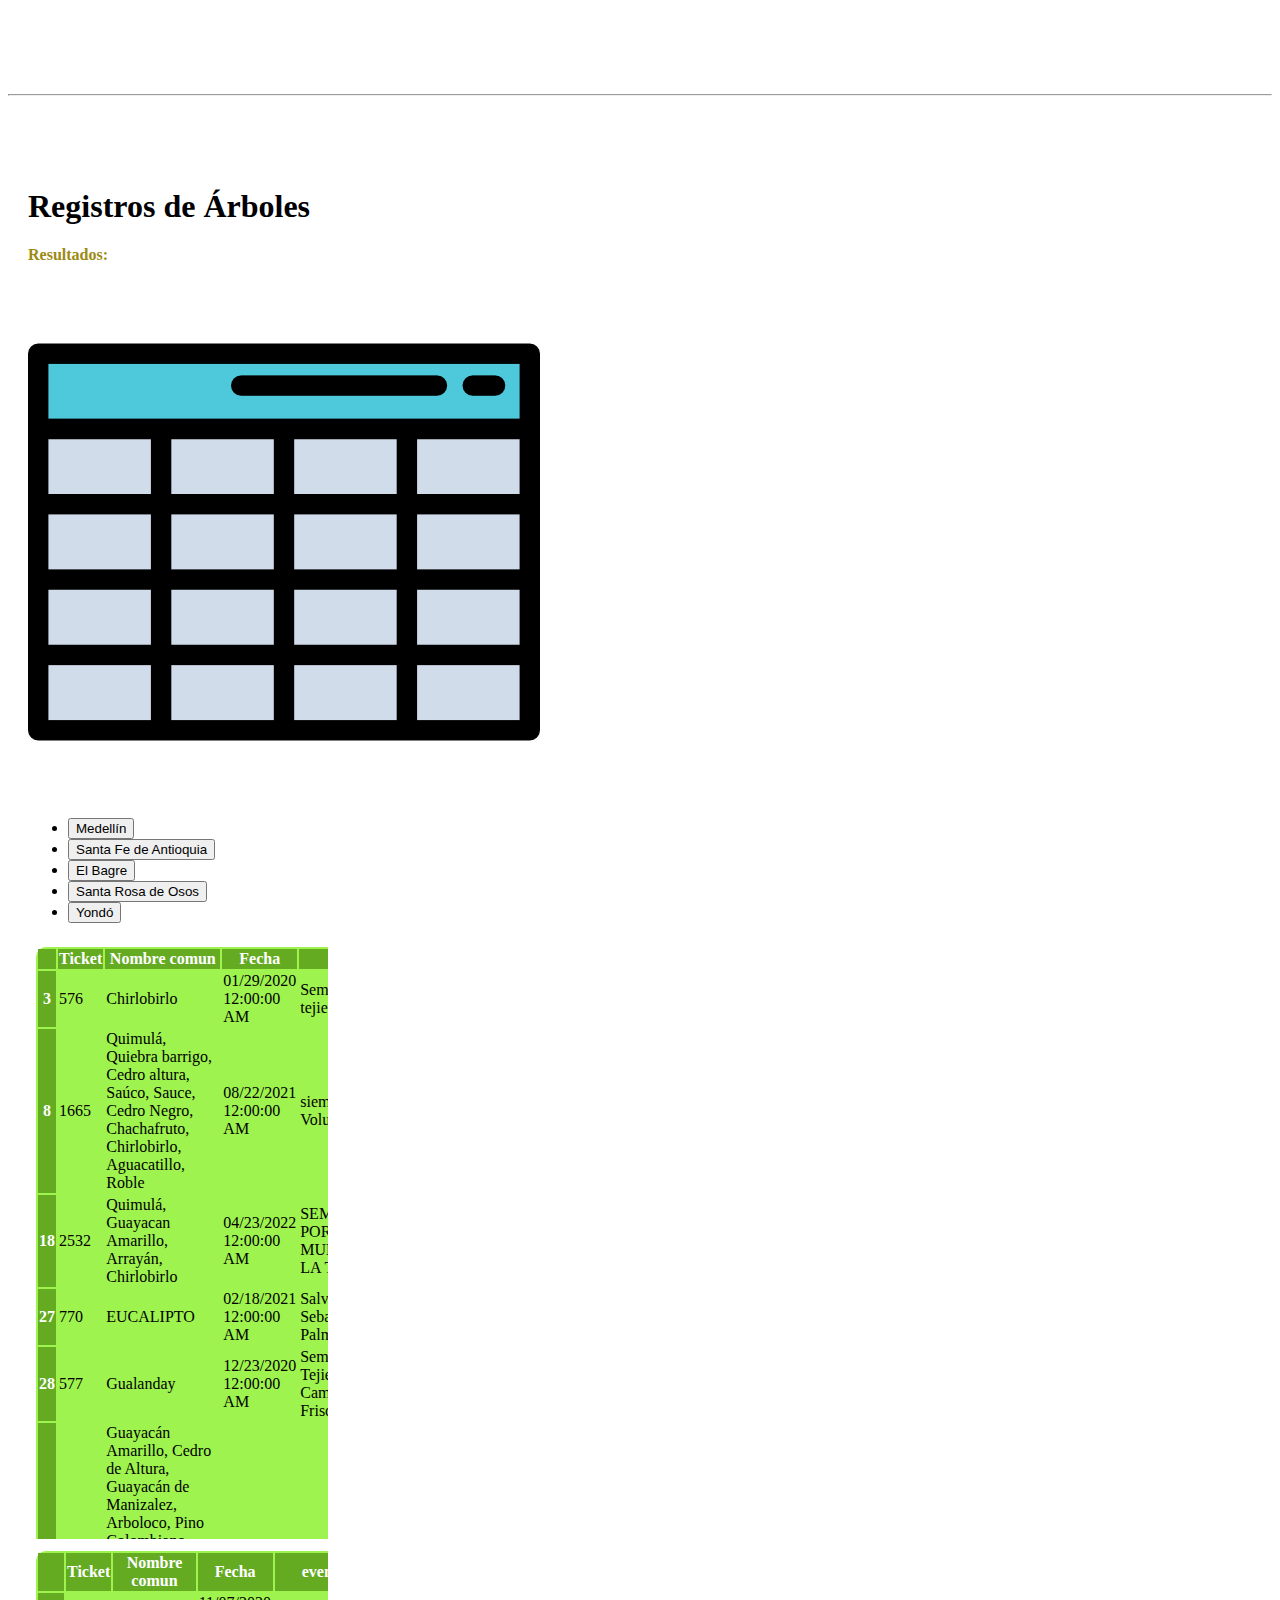
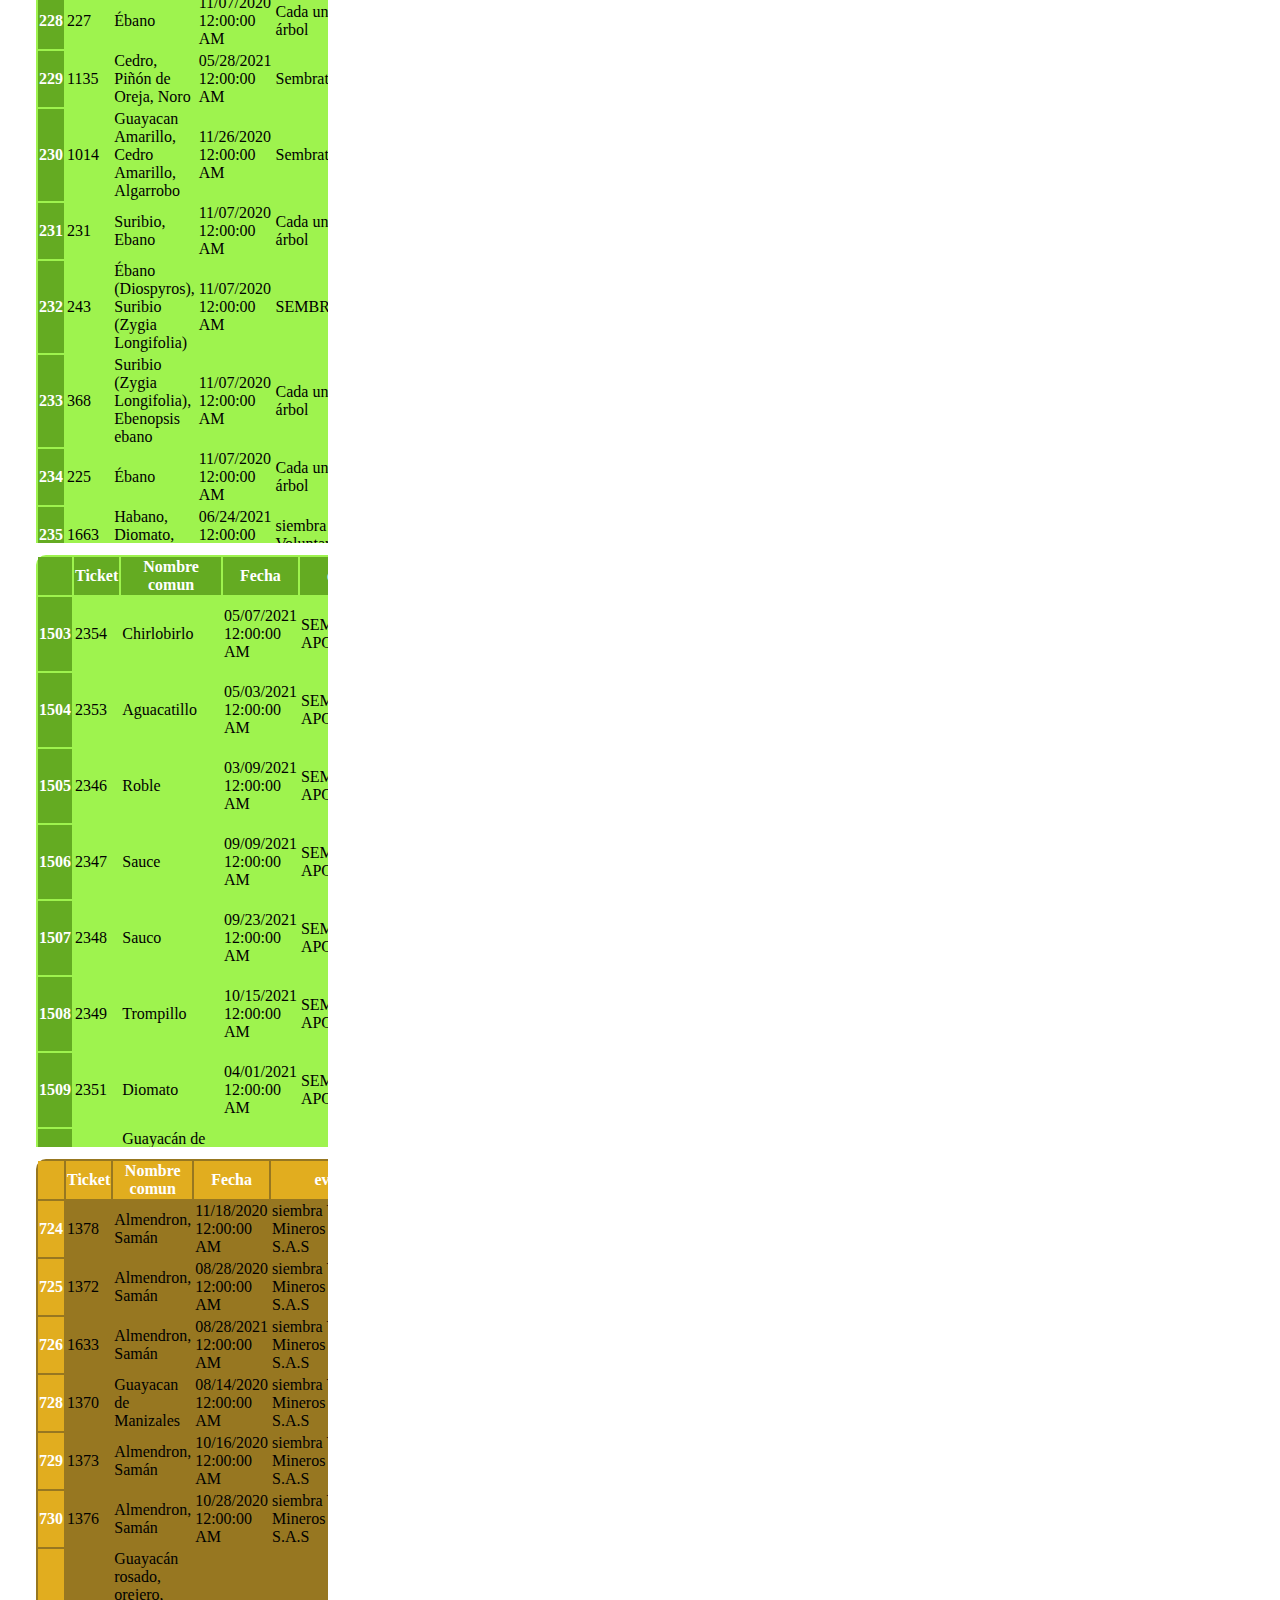
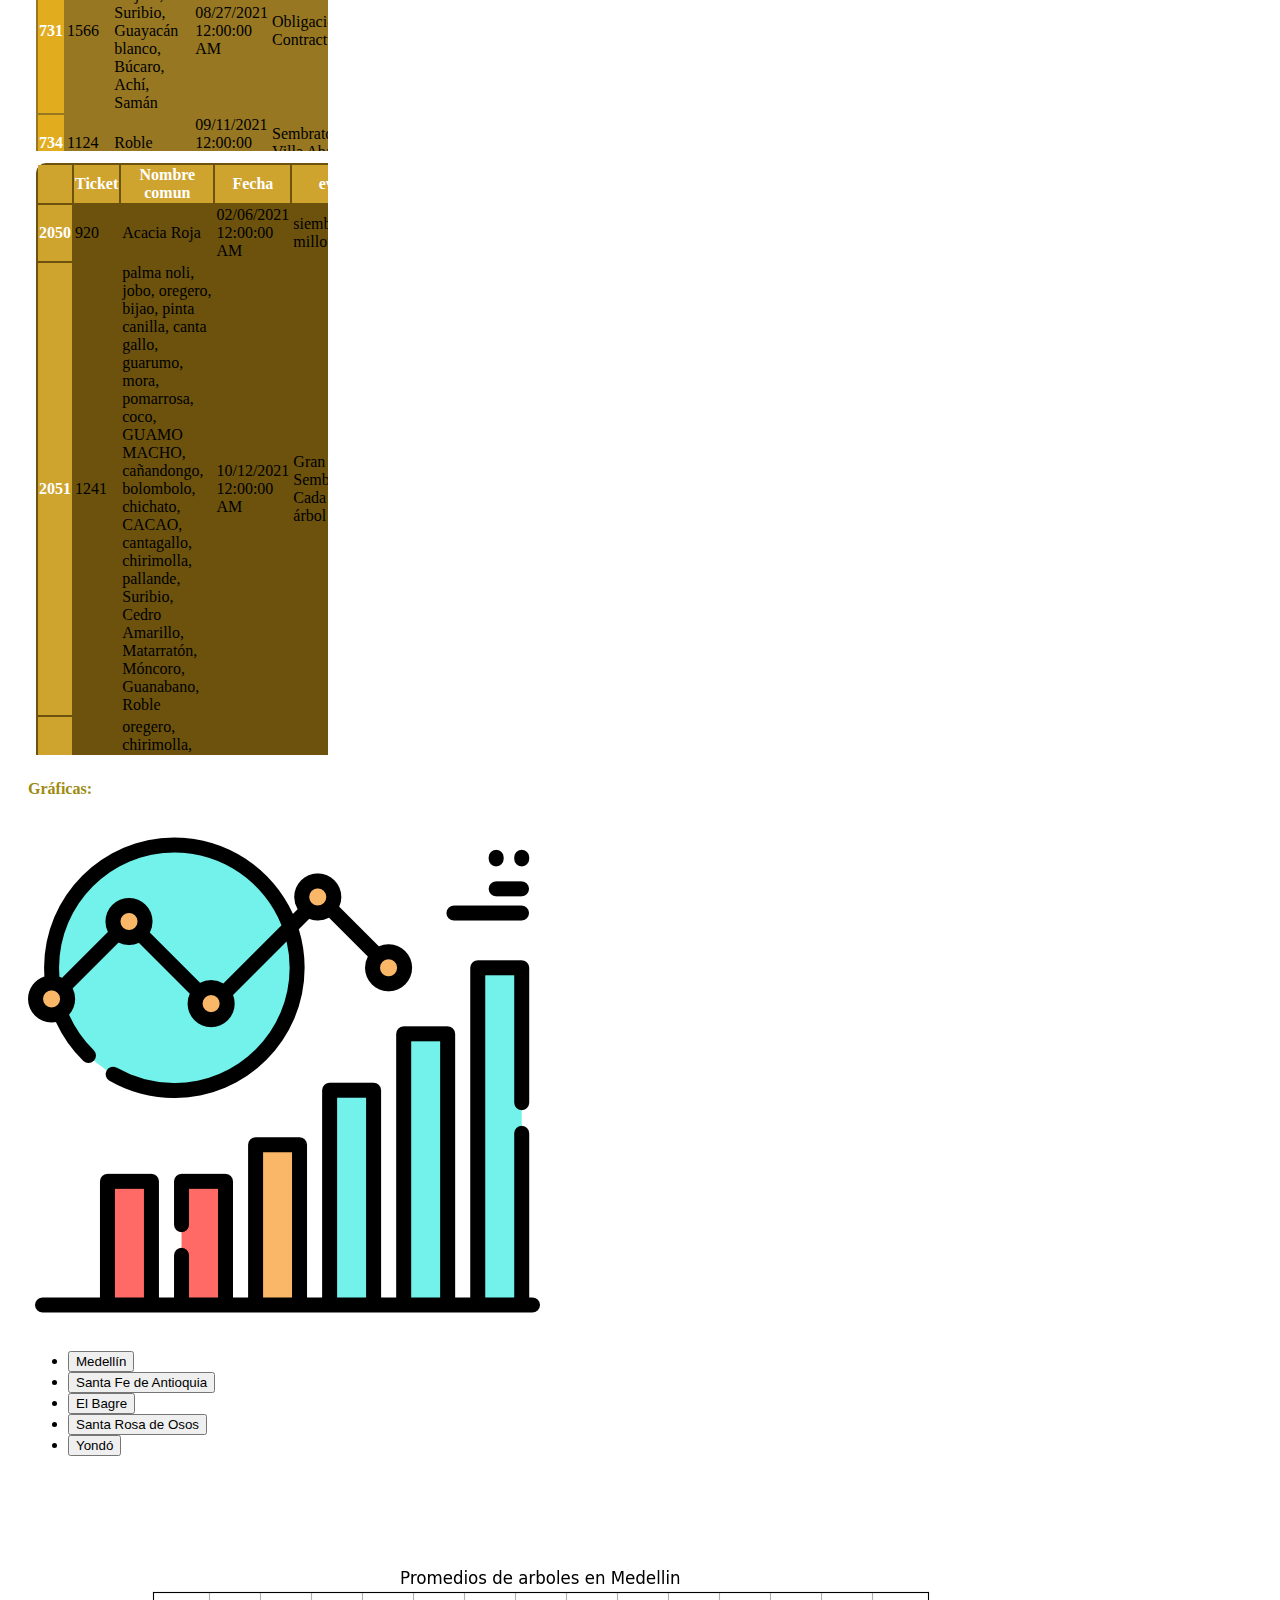
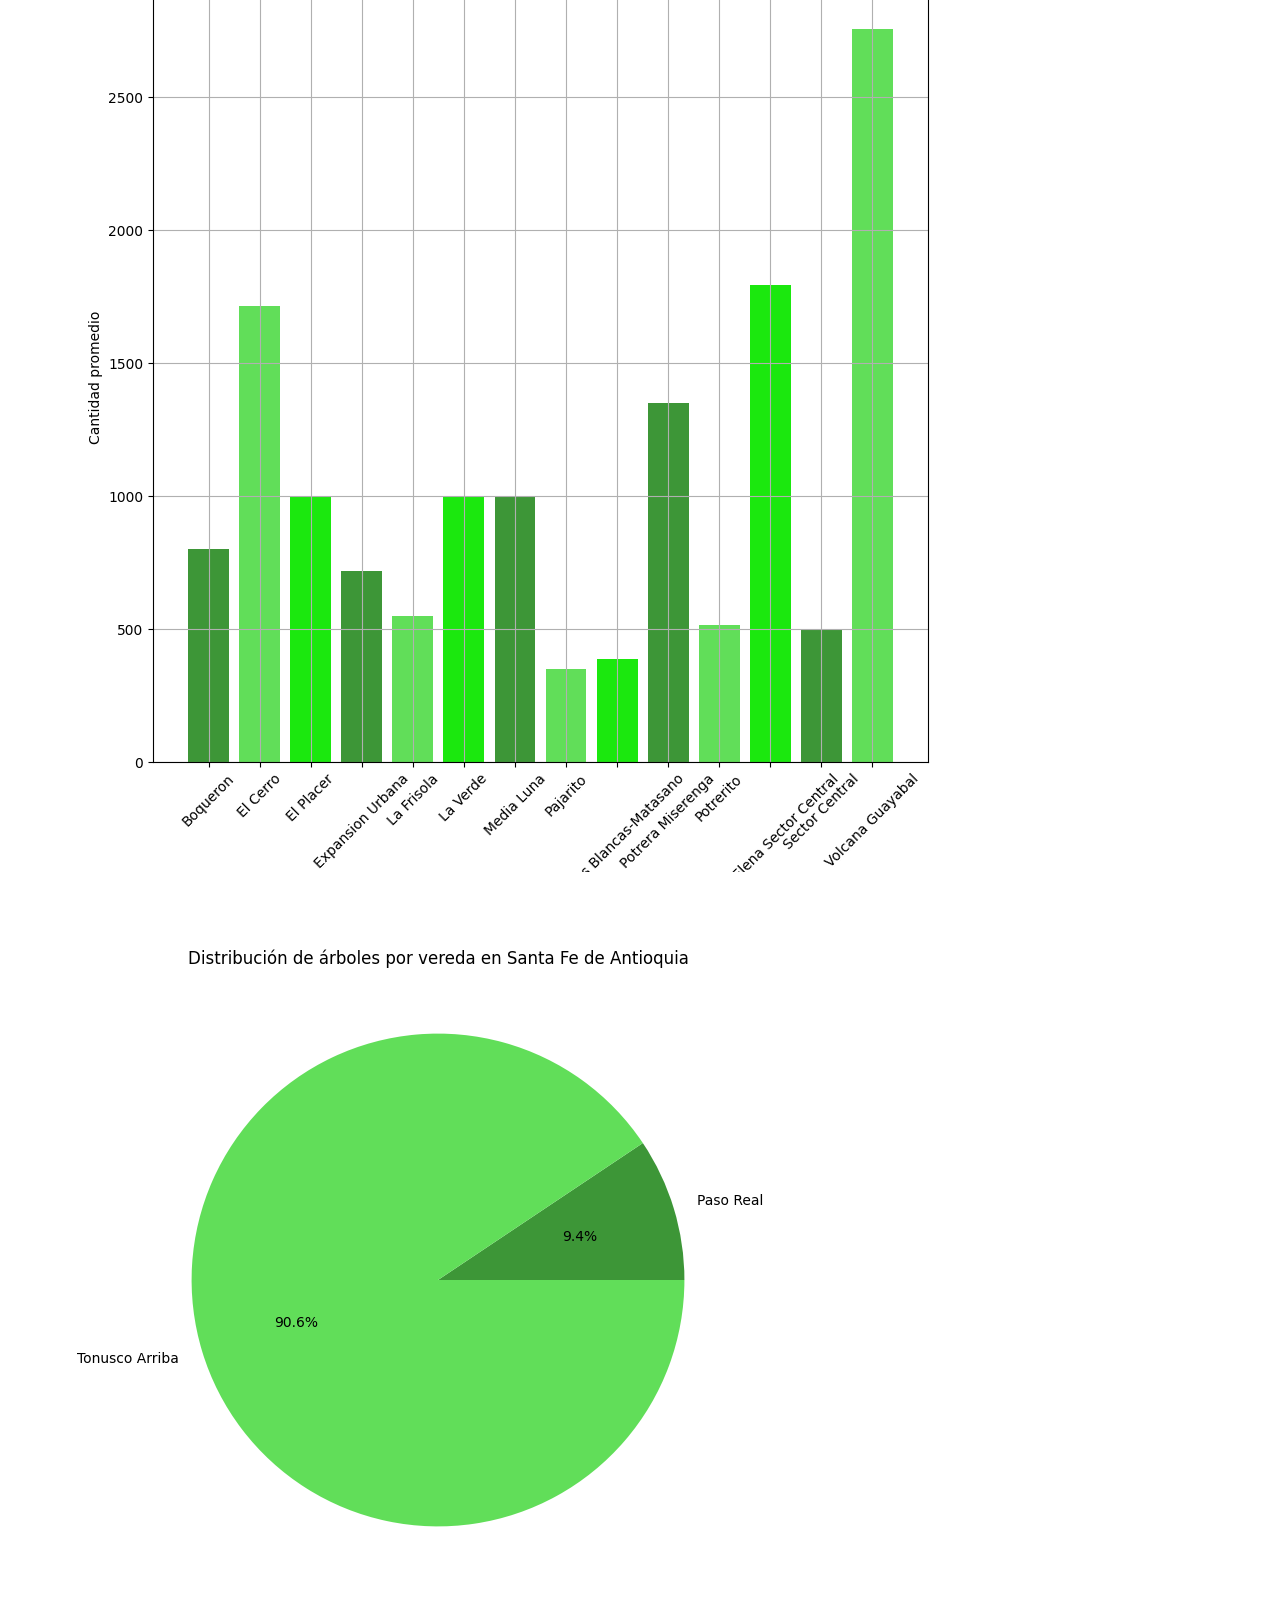
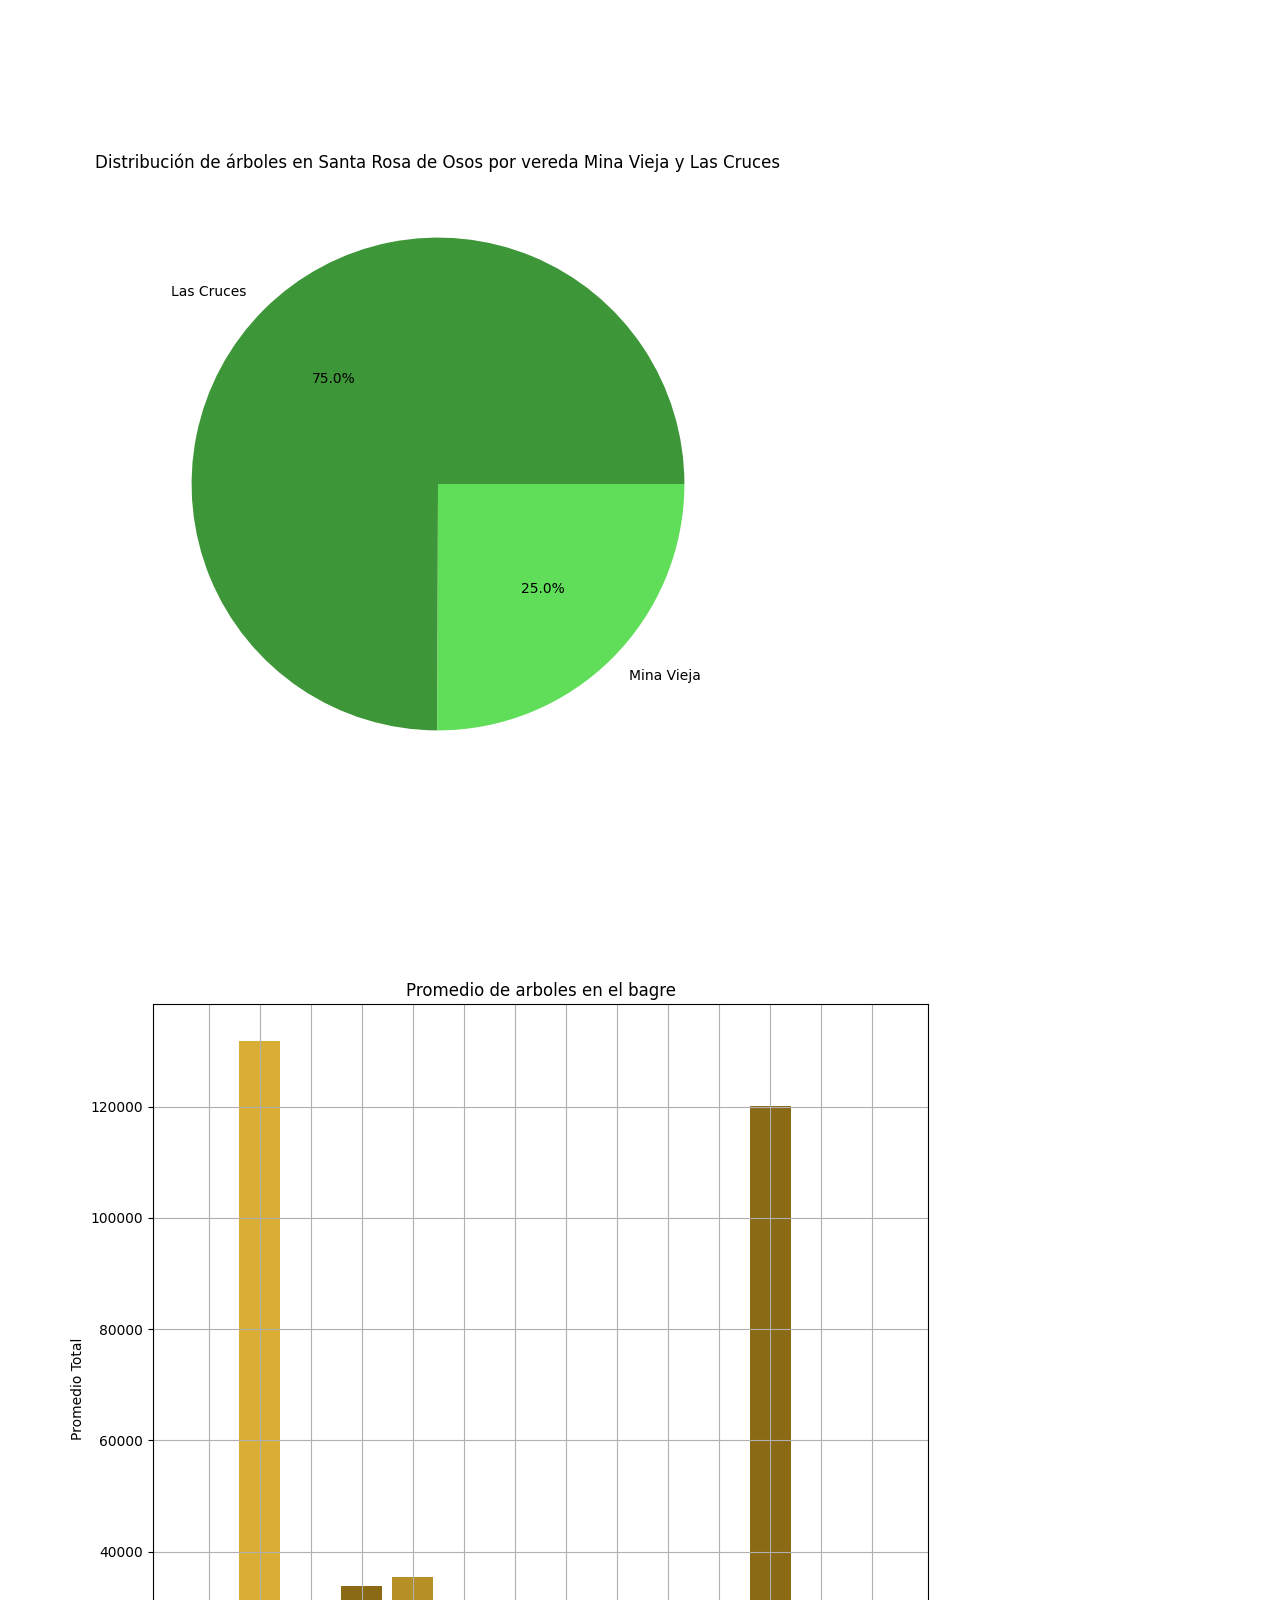
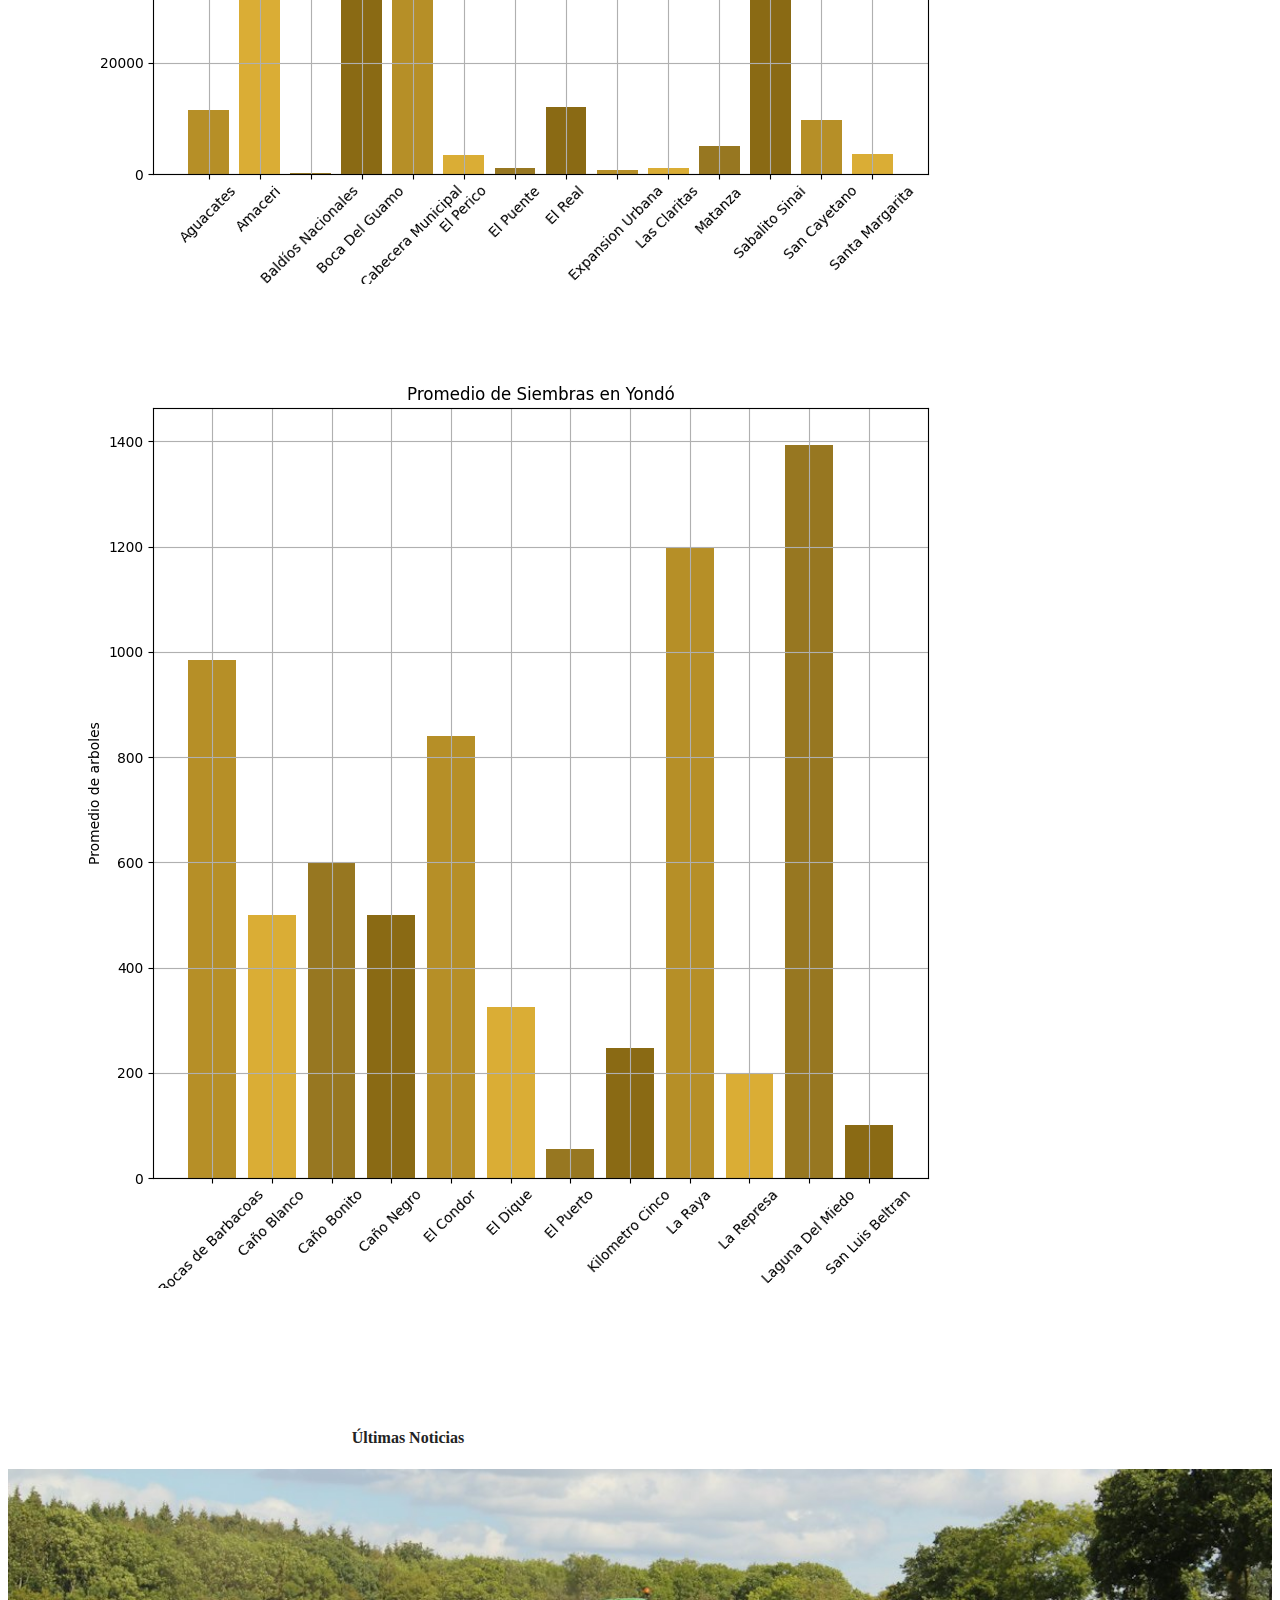
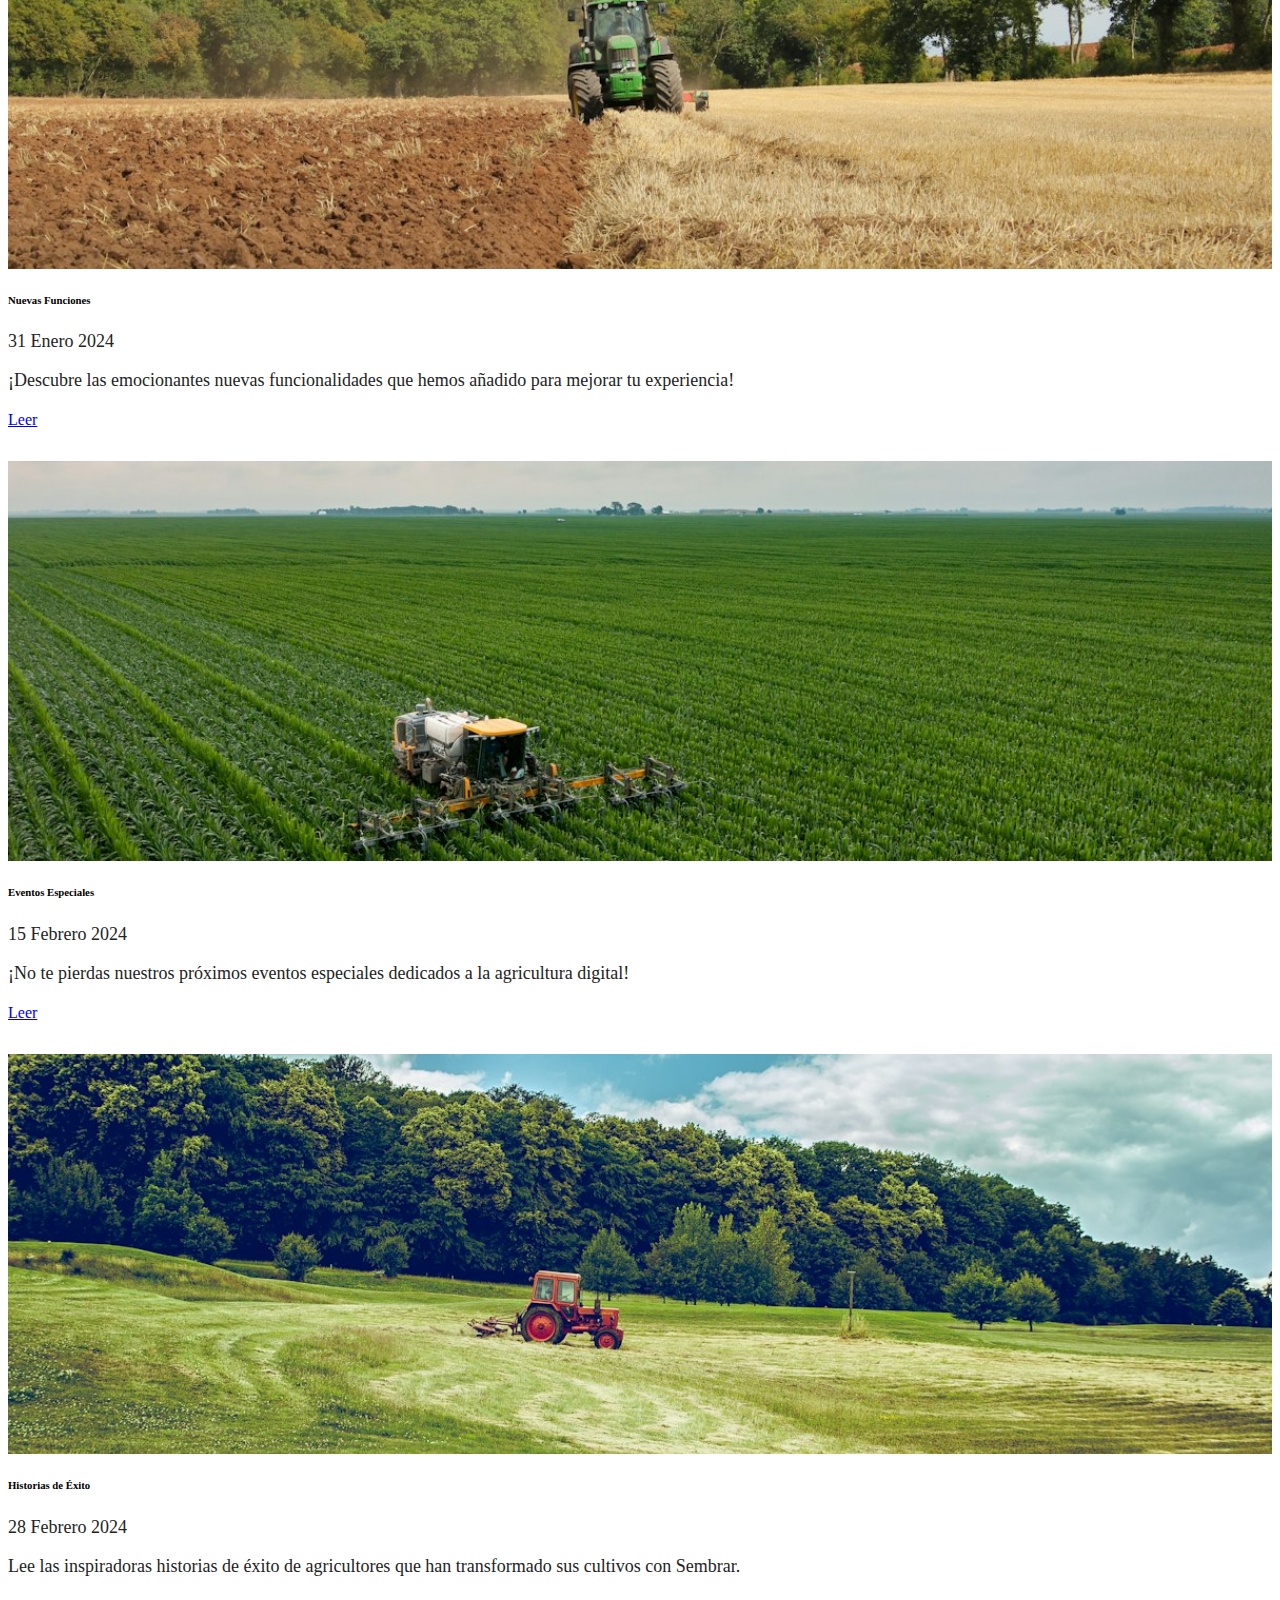
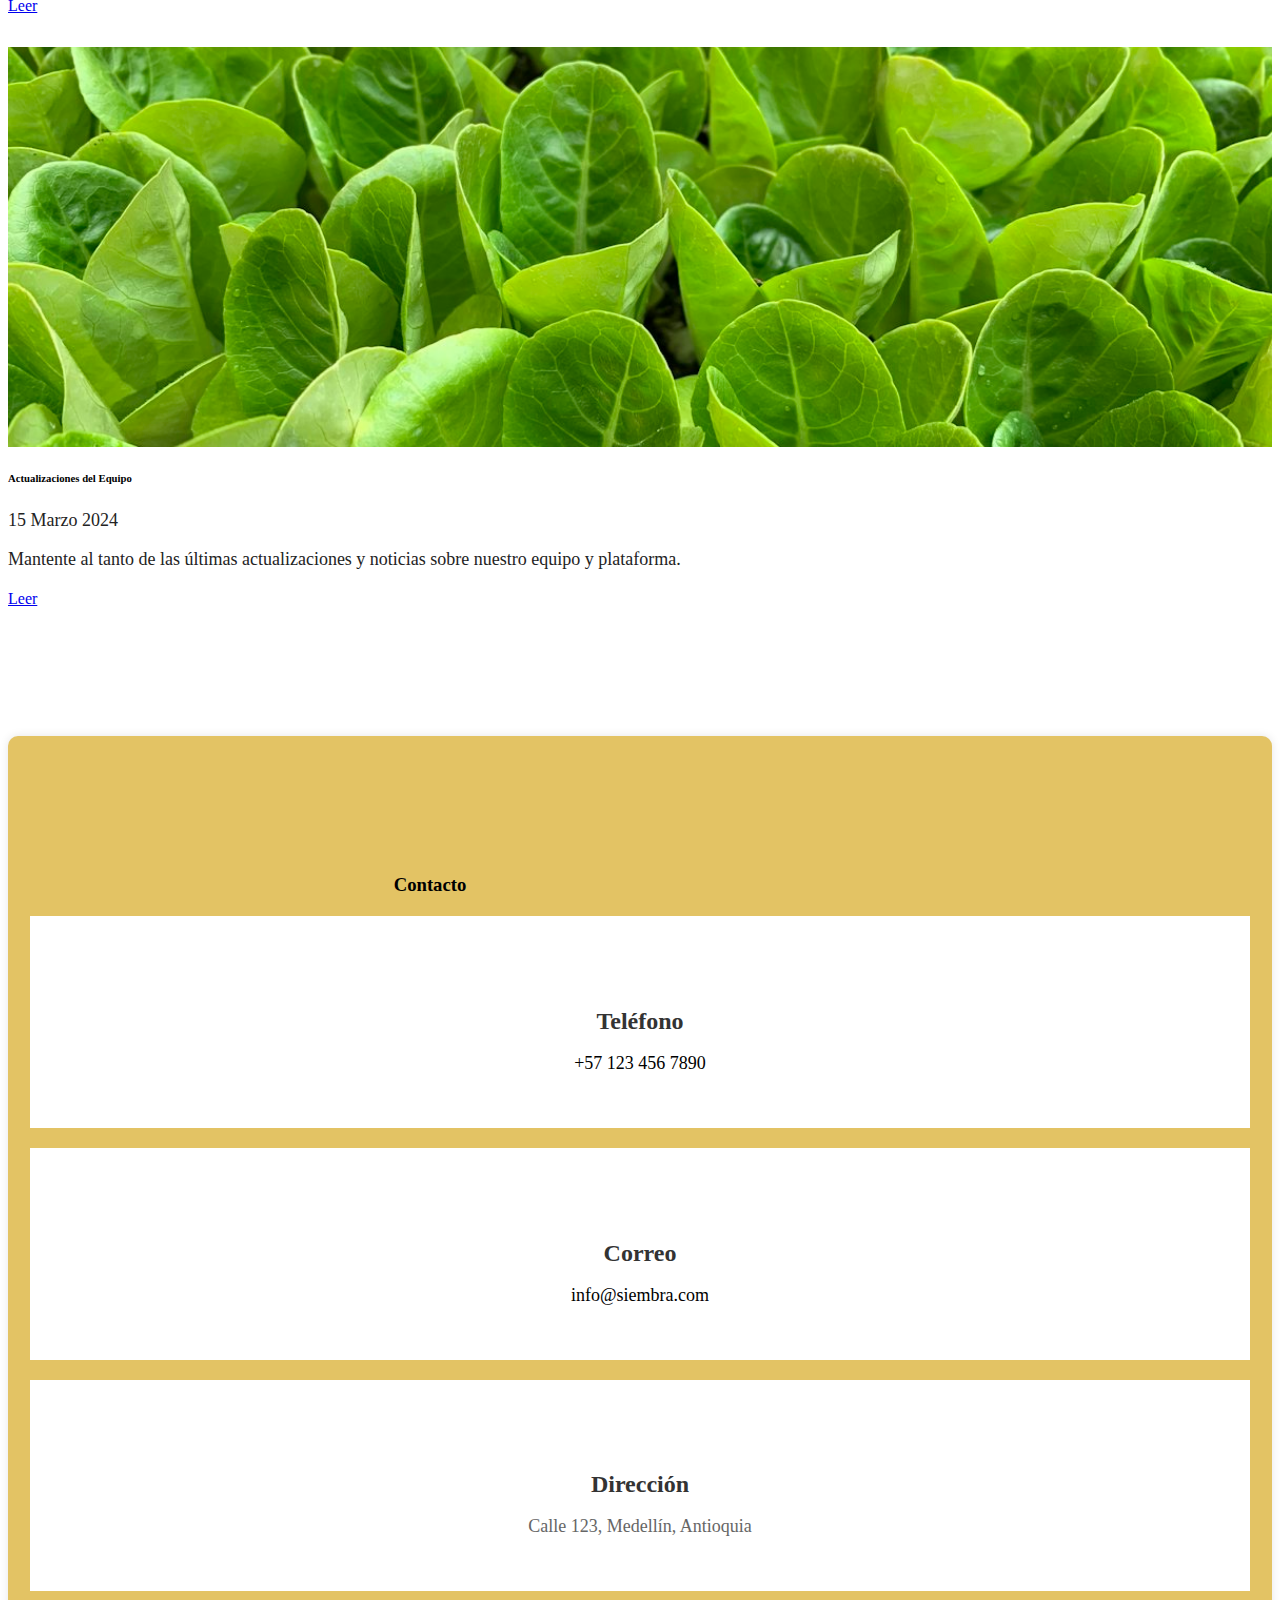
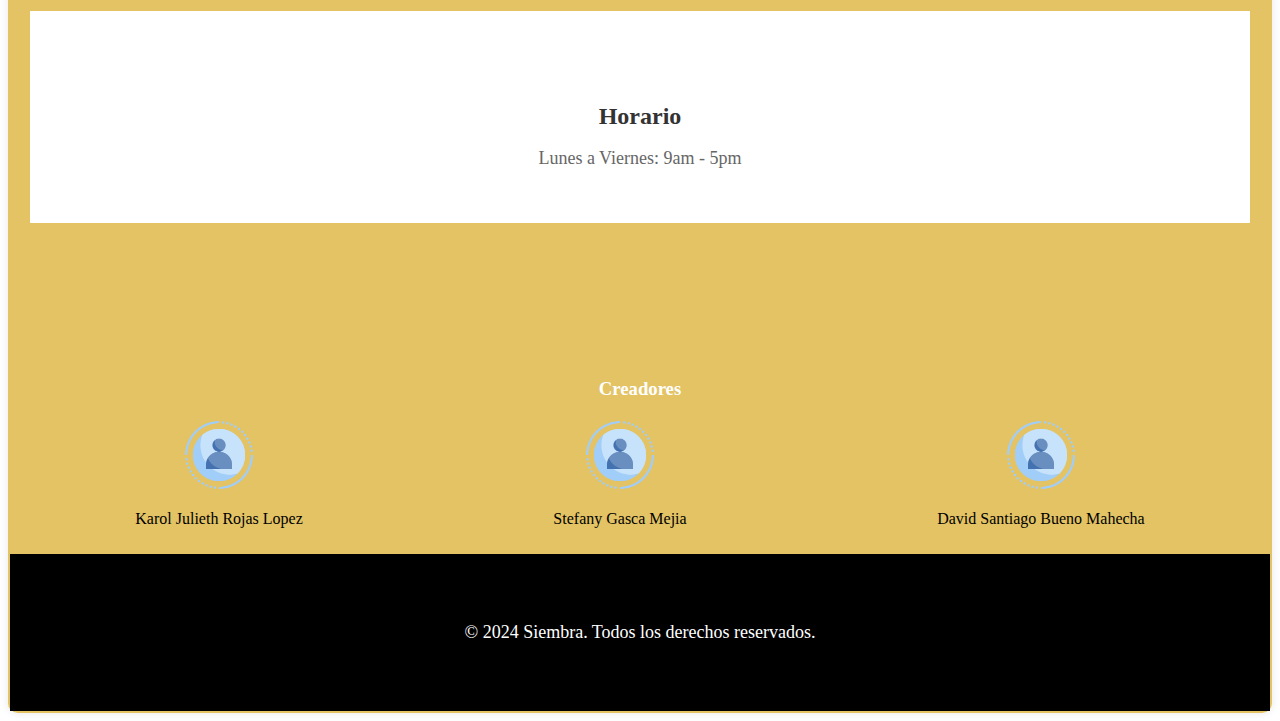
==== commit 1570fce9: "Se agregan los nombres de creadores del proyecto" ====
--- a/index.html
+++ b/index.html
@@ -1,543 +1,435 @@
 <!DOCTYPE html>
 <html lang="en">
-  <head>
-    <meta charset="UTF-8" />
-    <meta name="viewport" content="width=device-width, initial-scale=1.0" />
-    <title>Siembras</title>
-    <link
-      href="https://cdn.jsdelivr.net/npm/bootstrap@5.3.2/dist/css/bootstrap.min.css"
-      rel="stylesheet"
-      integrity="sha384-T3c6CoIi6uLrA9TneNEoa7RxnatzjcDSCmG1MXxSR1GAsXEV/Dwwykc2MPK8M2HN"
-      crossorigin="anonymous"
-    />
-    <link rel="stylesheet" href="styles/styles.css">
-  </head>
-  <body>
-    
-        <main>
-            <section class="navbar navbar-expand-lg">
-                <div class="container">
-                    <div class="row align-items-center">
-                        <div class="col-md-6">
-                            
-                            <a class="navbar-brand" href="#">
-                                <img src="assets/img/logo.png" style="height: 4.3rem;">
-                                Siembras
-                            </a>
-                        </div>
-                        <div class="col-md-6 text-right">
-                            
-                            <button class="navbar-toggler" type="button" data-toggle="collapse"
-                                data-target="#navbarSupportedContent" aria-controls="navbarSupportedContent"
-                                aria-expanded="false" aria-label="Toggle navigation">
-                                <div class="hamburger">
-                                    <span></span>
-                                    <span></span>
-                                    <span></span>
-                                    <span></span>
-                                </div>
-                            </button>
-                            <div class="collapse navbar-collapse" id="navbarSupportedContent">
-                                <ul class="navbar-nav">
-                                    <li class="nav-item">
-                                        <a class="nav-link" href="#">Inicio</a>
-                                    </li>
-                                    <li class="nav-item">
-                                        <a class="nav-link" href="#">Nosotros</a>
-                                    </li>
-                                    <li class="nav-item">
-                                        <a class="nav-link" href="#">Únete</a>
-                                    </li>
-                                  <li class="nav-item">
-                                    <a class="nav-link" href="#">Árboles</a>
-                                </li>
-                                <li class="nav-item">
-                                  <a class="nav-link" href="#">Servicios</a>
-                              </li>
-                              <li class="nav-item">
-                                <a class="nav-link" href="#">Contáctanos</a>
-                            </li>
-                                </ul>
-                                <a class="btn btn-white-outline" href="#" style="background-color: #6eb174; color: white;">Explorar</a>
-                            </div>
-                        </div>
-                    </div>
-                </div>
+
+<head>
+  <meta charset="UTF-8" />
+  <meta name="viewport" content="width=device-width, initial-scale=1.0" />
+  <title>Siembras</title>
+  <link href="https://cdn.jsdelivr.net/npm/bootstrap@5.3.2/dist/css/bootstrap.min.css" rel="stylesheet"
+    integrity="sha384-T3c6CoIi6uLrA9TneNEoa7RxnatzjcDSCmG1MXxSR1GAsXEV/Dwwykc2MPK8M2HN" crossorigin="anonymous" />
+  <link rel="stylesheet" href="styles/styles.css">
+</head>
+
+<body>
+
+  <main>
+    <section class="navbar navbar-expand-lg">
+      <div class="container">
+        <div class="row align-items-center">
+          <div class="col-md-6">
+
+            <a class="navbar-brand" href="#">
+              <img src="assets/img/logo.png" style="height: 4.3rem;">
+              Siembras
+            </a>
+          </div>
+          <div class="col-md-6 text-right">
+
+            <button class="navbar-toggler" type="button" data-toggle="collapse" data-target="#navbarSupportedContent"
+              aria-controls="navbarSupportedContent" aria-expanded="false" aria-label="Toggle navigation">
+              <div class="hamburger">
+                <span></span>
+                <span></span>
+                <span></span>
+                <span></span>
+              </div>
+            </button>
+            <div class="collapse navbar-collapse" id="navbarSupportedContent">
+              <ul class="navbar-nav">
+                <li class="nav-item">
+                  <a class="nav-link" href="#">Inicio</a>
+                </li>
+                <li class="nav-item">
+                  <a class="nav-link" href="#nosotros">Nosotros</a>
+                </li>
+                <li class="nav-item">
+                  <a class="nav-link" href="#">Únete</a>
+                </li>
+                <li class="nav-item">
+                  <a class="nav-link" href="#arboles">Árboles</a>
+                </li>
+                <li class="nav-item">
+                  <a class="nav-link" href="#noticias">Noticias</a>
+                </li>
+                <li class="nav-item">
+                  <a class="nav-link" href="#contacto">Contáctanos</a>
+                </li>
+              </ul>
+              <a class="btn btn-white-outline" href="#" style="background-color: #6eb174; color: white;">Explorar</a>
+            </div>
+          </div>
+        </div>
+      </div>
+    </section>
+    <section class="header-banner">
+      <img src="assets/img/fondo.jpg" alt="" class="w-100 img-fluid">
+      <div class="container-fluid">
+        <div class="row">
+          <div class="content-wrap col-md-8">
+            <h1 class="mbr-section-title mbr-white mb-4"
+              style="font-size: 2.5rem; font-weight: bold; text-shadow: 2px 2px 4px rgb(255, 255, 252);">
+              <strong>Datos Agrícolas</strong>
+            </h1>
+            <p class="mbr-text mbr-white mb-4"
+              style="font-size: 1.2rem; color: rgb(255, 255, 255); background-color: rgba(0, 0, 0, 0.5); padding: 10px;;">
+              Descubre y visualiza los registros de siembras en Antioquia,
+              Colombia a través de tablas y gráficas.</p>
+            <div class="mbr-section-btn">
+              <a class="btn btn-white-outline" style="background-color: #6eb174; color: white;" href="#">Ver ahora</a>
+            </div>
+          </div>
+        </div>
+      </div>
+    </section>
+    <section class="article2 cid-u2YJzxD8oM" id="nosotros">
+      <div class="container">
+        <div class="row justify-content-center">
+          <div class="col-md-6">
+            <img class="w-100" src="assets/img/imageBannerCow.jpeg">
+          </div>
+          <div class="col-lg">
+            <div class="text-wrapper align-left">
+              <h1 class="mbr-section-title mb-4">
+                <strong>Sobre Nosotros</strong>
+              </h1>
+              <p class="mbr-text align-left mb-3">En Sembrar, nos apasiona la agricultura y la
+                visualización de datos. Nuestra plataforma te permite explorar y analizar registros de
+                siembras en las diversas ciudades de Antioquia, Colombia.</p>
+              <p class="mbr-text align-left mb-3">Con un enfoque en la innovación y la accesibilidad,
+                estamos comprometidos a brindarte una experiencia única al descubrir información
+                agrícola.</p>
+              <p class="mbr-text align-left mb-3">¡Únete a nosotros y sumérgete en el fascinante mundo de
+                la agricultura digital!</p>
+            </div>
+          </div>
+        </div>
+      </div>
+    </section>
+    <hr />
+    <section>
+      <div class="container custom-container" id="arboles">
+        <div class="row my-5 text-center">
+          <h1 class="mbr-section-title mb-4 display-6">
+            <strong>Registros de Árboles</strong>
+          </h1>
+          <div class="col-6 border border-end shadow">
+            <h4 style="color:#9c8a12;">Resultados:</h4>
+            <img src="./assets/img/mesa.png" alt="tablas" class="mx-auto d-block w-25 m-2" />
+            <section class="my-4">
+              <ul class="nav nav-tabs" id="myTab" role="tablist">
+                <li class="nav-item" role="presentation">
+                  <button class="nav-link active" id="SimbrasMedellin" data-bs-toggle="tab"
+                    data-bs-target="#SimbrasMedellin-tab-pane" type="button" role="tab"
+                    aria-controls="SimbrasMedellin-tab-pane" aria-selected="true">
+                    Medellín
+                  </button>
+                </li>
+                <li class="nav-item" role="presentation">
+                  <button class="nav-link" id="siembrasSFA" data-bs-toggle="tab" data-bs-target="#siembrasSFA-tab-pane"
+                    type="button" role="tab" aria-controls="siembrasSFA-tab-pane" aria-selected="false">
+                    Santa Fe de Antioquia
+                  </button>
+                </li>
+                <li class="nav-item" role="presentation">
+                  <button class="nav-link" id="simbrasSRO" data-bs-toggle="tab" data-bs-target="#siembrasBagre-tab-pane"
+                    type="button" role="tab" aria-controls="siembrasBagre-tab-pane" aria-selected="false">
+                    El Bagre
+                  </button>
+                </li>
+                <li class="nav-item" role="presentation">
+                  <button class="nav-link" id="siembrasBagre" data-bs-toggle="tab"
+                    data-bs-target="#siembrasSRO-tab-pane" type="button" role="tab" aria-controls="simbrasSRO-tab-pane"
+                    aria-selected="false">
+                    Santa Rosa de Osos
+                  </button>
+                </li>
+                <li class="nav-item" role="presentation">
+                  <button class="nav-link" id="simbrasYondo" data-bs-toggle="tab"
+                    data-bs-target="#siembrasYondo-tab-pane" type="button" role="tab"
+                    aria-controls="simbrasYondo-tab-pane" aria-selected="false">
+                    Yondó
+                  </button>
+                </li>
+
+              </ul>
+              <div class="tab-content" id="myTabContent">
+                <div class="tab-pane fade show active" id="SimbrasMedellin-tab-pane" role="tabpanel"
+                  aria-labelledby="home-tab" tabindex="0">
+                  <iframe src="./tables/filtroArbolesMedellin.html" frameborder="0" class="w-100" height="600"></iframe>
+                </div>
+                <div class="tab-pane fade" id="siembrasSFA-tab-pane" role="tabpanel" aria-labelledby="home-tab"
+                  tabindex="0">
+                  <iframe src="./tables/filtroArbolesSFA.html" frameborder="0" class="w-100" height="600"></iframe>
+                </div>
+                <div class="tab-pane fade" id="siembrasSRO-tab-pane" role="tabpanel" aria-labelledby="home-tab"
+                  tabindex="0">
+                  <iframe src="./tables/filtroSiembraRO.html" frameborder="0" class="w-100" height="600"></iframe>
+                </div>
+                <div class="tab-pane fade" id="siembrasBagre-tab-pane" role="tabpanel" aria-labelledby="home-tab"
+                  tabindex="0">
+                  <iframe src="./tables/filtroSiembrasBagre.html" frameborder="0" class="w-100" height="600"></iframe>
+                </div>
+                <div class="tab-pane fade" id="siembrasYondo-tab-pane" role="tabpanel" aria-labelledby="home-tab"
+                  tabindex="0">
+                  <iframe src="./tables/filtroSiembrasYondo.html" frameborder="0" class="w-100" height="600"></iframe>
+                </div>
+              </div>
             </section>
-            <section class="header-banner">
-                <img src="assets/img/fondo.jpg" alt="" class="w-100 img-fluid">
-                <div class="container-fluid">
-                    <div class="row">
-                        <div class="content-wrap col-md-8">
-                            <h1 class="mbr-section-title mbr-white mb-4" style="font-size: 2.5rem; font-weight: bold; text-shadow: 2px 2px 4px rgb(255, 255, 252);">
-                                <strong>Datos Agrícolas</strong>
-                            </h1>
-                            <p class="mbr-text mbr-white mb-4" style="font-size: 1.2rem; color: rgb(255, 255, 255); background-color: rgba(0, 0, 0, 0.5); padding: 10px;;">Descubre y visualiza los registros de siembras en Antioquia,
-                                Colombia a través de tablas y gráficas.</p>
-                            <div class="mbr-section-btn">
-                                <a class="btn btn-white-outline" style="background-color: #6eb174; color: white;" href="#">Ver ahora</a>
-                            </div>
-                        </div>
-                    </div>
-                </div>
-            </section>   
-            <section class="article2 cid-u2YJzxD8oM">
-                <div class="container">
-                    <div class="row justify-content-center">
-                        <div class="col-md-6">
-                            <img class="w-100" src="assets/img/imageBannerCow.jpeg">
-                        </div>
-                        <div class="col-lg">
-                            <div class="text-wrapper align-left">
-                                <h1 class="mbr-section-title mb-4">
-                                    <strong>Sobre Nosotros</strong>
-                                </h1>
-                                <p class="mbr-text align-left mb-3">En Sembrar, nos apasiona la agricultura y la
-                                    visualización de datos. Nuestra plataforma te permite explorar y analizar registros de
-                                    siembras en las diversas ciudades de Antioquia, Colombia.</p>
-                                <p class="mbr-text align-left mb-3">Con un enfoque en la innovación y la accesibilidad,
-                                    estamos comprometidos a brindarte una experiencia única al descubrir información
-                                    agrícola.</p>
-                                <p class="mbr-text align-left mb-3">¡Únete a nosotros y sumérgete en el fascinante mundo de
-                                    la agricultura digital!</p>
-                            </div>
-                        </div>
-                    </div>
-                </div>
+
+          </div>
+          <div class="col-6 border border-end shadow">
+            <h4 style="color: #9c8a12;">Gráficas:</h4>
+            <img src="./assets/img/diagrama.png" alt="tablas" class="mx-auto d-block w-25 m-2" />
+            <section class="my-4">
+              <ul class="nav nav-tabs" id="myTab" role="tablist">
+                <li class="nav-item" role="presentation">
+                  <button class="nav-link active" id="SimbrasMedellinGraph" data-bs-toggle="tab"
+                    data-bs-target="#SimbrasMedellinGraph-tab-pane" type="button" role="tab"
+                    aria-controls="SimbrasMedellinGraph-tab-pane" aria-selected="true">
+                    Medellín
+                  </button>
+                </li>
+                <li class="nav-item" role="presentation">
+                  <button class="nav-link" id="siembrasSFAGraph" data-bs-toggle="tab"
+                    data-bs-target="#siembrasSFAGraph-tab-pane" type="button" role="tab"
+                    aria-controls="siembrasSFAGraph-tab-pane" aria-selected="false">
+                    Santa Fe de Antioquia
+                  </button>
+                </li>
+                <li class="nav-item" role="presentation">
+                  <button class="nav-link" id="simbrasSROGraph" data-bs-toggle="tab"
+                    data-bs-target="#siembrasBagreGraph-tab-pane" type="button" role="tab"
+                    aria-controls="siembrasBagreGraph-tab-pane" aria-selected="false">
+                    El Bagre
+                  </button>
+                </li>
+                <li class="nav-item" role="presentation">
+                  <button class="nav-link" id="siembrasBagre" data-bs-toggle="tab"
+                    data-bs-target="#siembrasSROGraph-tab-pane" type="button" role="tab"
+                    aria-controls="simbrasSROGraph-tab-pane" aria-selected="false">
+                    Santa Rosa de Osos
+                  </button>
+                </li>
+                <li class="nav-item" role="presentation">
+                  <button class="nav-link" id="simbrasYondo" data-bs-toggle="tab"
+                    data-bs-target="#siembrasYondoGraph-tab-pane" type="button" role="tab"
+                    aria-controls="simbrasYondoGraph-tab-pane" aria-selected="false">
+                    Yondó
+                  </button>
+                </li>
+
+              </ul>
+              <div class="tab-content" id="myTabContent">
+                <div class="tab-pane fade show active" id="SimbrasMedellinGraph-tab-pane" role="tabpanel"
+                  aria-labelledby="home-tab" tabindex="0">
+                  <img src="graphs/promedioArbolesMedellin.png" alt="grafica" class="img-fluid w-100">
+                </div>
+                <div class="tab-pane fade" id="siembrasSFAGraph-tab-pane" role="tabpanel" aria-labelledby="home-tab"
+                  tabindex="0">
+                  <img src="graphs/distribucion_arboles_SFA.png" alt="grafica" class="img-fluid w-100">
+                </div>
+                <div class="tab-pane fade" id="siembrasSROGraph-tab-pane" role="tabpanel" aria-labelledby="home-tab"
+                  tabindex="0">
+                  <img src="graphs/distribucion_arboles_SantaRosa.png" alt="grafica" class="img-fluid w-100">
+                </div>
+                <div class="tab-pane fade" id="siembrasBagreGraph-tab-pane" role="tabpanel" aria-labelledby="home-tab"
+                  tabindex="0">
+                  <img src="graphs/promedioArbolesBagre.png" alt="grafica" class="img-fluid w-100">
+                </div>
+                <div class="tab-pane fade" id="siembrasYondoGraph-tab-pane" role="tabpanel" aria-labelledby="home-tab"
+                  tabindex="0">
+                  <img src="graphs/promedioArbolesYondo.png" alt="grafica" class="img-fluid w-100">
+                </div>
+              </div>
             </section>
-      <hr />
-      <section>
+          </div>
+        </div>
+      </div>
+    </section>
+    <section class="features03 cid-u2YJzxHAyc" id="news-1-u2YJzxHAyc">
+      <div class="container-fluid" id="noticias">
+        <div class="row justify-content-center mb-5">
+          <div class="col-12 content-head">
+            <div class="mbr-section-head">
+              <h4 class="mbr-section-title mbr-fonts-style align-center mb-0 display-4" style="text-align: center;">
+                <strong>Últimas Noticias</strong>
+              </h4>
+            </div>
+          </div>
+        </div>
+        <div class="row">
+          <div class="item features-image col-12 col-md-6 col-lg-3 active">
+            <div class="item-wrapper">
+              <div class="item-img mb-3">
+                <img src="assets/img/noticiaUno.jpeg">
+              </div>
+              <div class="item-content align-left">
+                <h6 class="item-subtitle mbr-fonts-style mb-3 display-6">
+                  <strong><a class="text-black fw-bold" href="#">Nuevas Funciones</a></strong>
+                </h6>
+                <p class="mbr-text mbr-fonts-style mb-3 display-7">31 Enero 2024</p>
+                <p class="mbr-text mbr-fonts-style mb-3 display-7">¡Descubre las emocionantes nuevas funcionalidades que
+                  hemos añadido para mejorar tu experiencia!</p>
+                <div class="mbr-section-btn item-footer"><a href="#" class="btn item-btn btn-primary display-7">Leer</a>
+                </div>
+              </div>
+            </div>
+          </div>
+          <div class="item features-image col-12 col-md-6 col-lg-3">
+            <div class="item-wrapper">
+              <div class="item-img mb-3">
+                <img src="assets/img/noticiaDos.jpeg" data-slide-to="1" data-bs-slide-to="1">
+              </div>
+              <div class="item-content align-left">
+                <h6 class="item-subtitle mbr-fonts-style mb-3 display-6">
+                  <strong><a class="text-black fw-bold" href="#">Eventos Especiales</a></strong>
+                </h6>
+                <p class="mbr-text mbr-fonts-style mb-3 display-7">15 Febrero 2024</p>
+                <p class="mbr-text mbr-fonts-style mb-3 display-7">¡No te pierdas nuestros próximos eventos especiales
+                  dedicados a la agricultura digital!</p>
+                <div class="mbr-section-btn item-footer"><a href="#" class="btn item-btn btn-primary display-7">Leer</a>
+                </div>
+              </div>
+            </div>
+          </div>
+          <div class="item features-image col-12 col-md-6 col-lg-3">
+            <div class="item-wrapper">
+              <div class="item-img mb-3">
+                <img src="assets/img/noticiaTres.jpeg" data-slide-to="2" data-bs-slide-to="2">
+              </div>
+              <div class="item-content align-left">
+                <h6 class="item-subtitle mbr-fonts-style mt-0 mb-3 display-6">
+                  <strong><a class="text-black fw-bold" href="#">Historias de Éxito</a></strong>
+                </h6>
+                <p class="mbr-text mbr-fonts-style mb-3 display-7">28 Febrero 2024</p>
+                <p class="mbr-text mbr-fonts-style mb-3 display-7">Lee las inspiradoras historias de éxito de
+                  agricultores
+                  que han transformado sus cultivos con Sembrar.</p>
+                <div class="mbr-section-btn item-footer"><a href="#" class="btn item-btn btn-primary display-7">Leer</a>
+                </div>
+              </div>
+            </div>
+          </div>
+          <div class="item features-image col-12 col-md-6 col-lg-3">
+            <div class="item-wrapper">
+              <div class="item-img mb-3">
+                <img src="assets/img/noticiaCuatro.jpeg" data-slide-to="3" data-bs-slide-to="3">
+              </div>
+              <div class="item-content align-left">
+                <h6 class="item-subtitle mbr-fonts-style mt-0 mb-3 display-6">
+                  <strong><a class="text-black fw-bold" href="#">Actualizaciones del Equipo</a></strong>
+                </h6>
+                <p class="mbr-text mbr-fonts-style mb-3 display-7">15 Marzo 2024</p>
+                <p class="mbr-text mbr-fonts-style mb-3 display-7">Mantente al tanto de las últimas actualizaciones y
+                  noticias sobre nuestro equipo y plataforma.</p>
+                <div class="mbr-section-btn item-footer"><a href="#" class="btn item-btn btn-primary display-7">Leer</a>
+                </div>
+              </div>
+            </div>
+          </div>
+        </div>
+      </div>
+    </section>
+    <div class="contact-section-container">
+      <section class="contacts01 cid-u2YJzxHIcb" id="contacto">
         <div class="container">
-          <div class="row my-5 text-center">
-            <div class="col-6 border border-end shadow">
-              <h4 style= "color:#9c8a12;">Resultados:</h4>
-              <img
-              src="./assets/img/mesa.png"
-              alt="tablas"
-              class="mx-auto d-block w-25 m-2"
-            />              
-              <section class="my-4">
-                <ul class="nav nav-tabs" id="myTab" role="tablist">
-                  <li class="nav-item" role="presentation">
-                    <button
-                      class="nav-link active"
-                      id="SimbrasMedellin"
-                      data-bs-toggle="tab"
-                      data-bs-target="#SimbrasMedellin-tab-pane"
-                      type="button"
-                      role="tab"
-                      aria-controls="SimbrasMedellin-tab-pane"
-                      aria-selected="true"
-                    >
-                      Siembras en Medellin, superiores a 200 arboles
-                    </button>
-                  </li>
-                  <li class="nav-item" role="presentation">
-                    <button
-                      class="nav-link"
-                      id="siembrasSFA"
-                      data-bs-toggle="tab"
-                      data-bs-target="#siembrasSFA-tab-pane"
-                      type="button"
-                      role="tab"
-                      aria-controls="siembrasSFA-tab-pane"
-                      aria-selected="false"
-                    >
-                      Siembras en Santa Fe de Antioquia
-                    </button>
-                  </li>
-                  <li class="nav-item" role="presentation">
-                    <button
-                      class="nav-link"
-                      id="simbrasSRO"
-                      data-bs-toggle="tab"
-                      data-bs-target="#siembrasBagre-tab-pane"
-                      type="button"
-                      role="tab"
-                      aria-controls="siembrasBagre-tab-pane"
-                      aria-selected="false"
-                    >
-                      Siembras en El Bagre
-                    </button>
-                  </li>
-                  <li class="nav-item" role="presentation">
-                    <button
-                      class="nav-link"
-                      id="siembrasBagre"
-                      data-bs-toggle="tab"
-                      data-bs-target="#siembrasSRO-tab-pane"
-                      type="button"
-                      role="tab"
-                      aria-controls="simbrasSRO-tab-pane"
-                      aria-selected="false"
-                    >
-                      Siembras en Santa Rosa de Osos
-                    </button>
-                  </li>
-                  <li class="nav-item" role="presentation">
-                    <button
-                      class="nav-link"
-                      id="simbrasYondo"
-                      data-bs-toggle="tab"
-                      data-bs-target="#siembrasYondo-tab-pane"
-                      type="button"
-                      role="tab"
-                      aria-controls="simbrasYondo-tab-pane"
-                      aria-selected="false"
-                    >
-                      Siembras en Yondo
-                    </button>
-                  </li>
-                  
-                </ul>
-                <div class="tab-content" id="myTabContent">
-                  <div
-                    class="tab-pane fade show active"
-                    id="SimbrasMedellin-tab-pane"
-                    role="tabpanel"
-                    aria-labelledby="home-tab"
-                    tabindex="0"
-                  >
-                    <iframe src="./tables/filtroArbolesMedellin.html" frameborder="0" class="w-100" height="600"></iframe>
-                  </div>
-                  <div
-                    class="tab-pane fade"
-                    id="siembrasSFA-tab-pane"
-                    role="tabpanel"
-                    aria-labelledby="home-tab"
-                    tabindex="0"
-                  >
-                    <iframe src="./tables/filtroArbolesSFA.html" frameborder="0" class="w-100" height="600"></iframe>
-                  </div>
-                  <div
-                    class="tab-pane fade"
-                    id="siembrasSRO-tab-pane"
-                    role="tabpanel"
-                    aria-labelledby="home-tab"
-                    tabindex="0"
-                  >
-                    <iframe src="./tables/filtroSiembraRO.html" frameborder="0" class="w-100" height="600"></iframe>
-                  </div>
-                  <div
-                    class="tab-pane fade"
-                    id="siembrasBagre-tab-pane"
-                    role="tabpanel"
-                    aria-labelledby="home-tab"
-                    tabindex="0"
-                  >
-                  <iframe src="./tables/filtroSiembrasBagre.html" frameborder="0" class="w-100" height="600"></iframe>
-                  </div>
-                  <div
-                    class="tab-pane fade"
-                    id="siembrasYondo-tab-pane"
-                    role="tabpanel"
-                    aria-labelledby="home-tab"
-                    tabindex="0"
-                  >
-                  <iframe src="./tables/filtroSiembrasYondo.html" frameborder="0" class="w-100" height="600"></iframe>
-                  </div>
-                </div>
-              </section>
-              
-            </div>
-            <div class="col-6 border border-end shadow">
-              <h4 style="color: #9c8a12;">Gráficas:</h4>
-              <img
-                src="./assets/img/diagrama.png"
-                alt="tablas"
-                class="mx-auto d-block w-25 m-2"
-              />
-              <section class="my-4">
-                <ul class="nav nav-tabs" id="myTab" role="tablist">
-                  <li class="nav-item" role="presentation">
-                    <button
-                      class="nav-link active"
-                      id="SimbrasMedellinGraph"
-                      data-bs-toggle="tab"
-                      data-bs-target="#SimbrasMedellinGraph-tab-pane"
-                      type="button"
-                      role="tab"
-                      aria-controls="SimbrasMedellinGraph-tab-pane"
-                      aria-selected="true"
-                    >
-                      Siembras en Medellin, superiores a 200 arboles
-                    </button>
-                  </li>
-                  <li class="nav-item" role="presentation">
-                    <button
-                      class="nav-link"
-                      id="siembrasSFAGraph"
-                      data-bs-toggle="tab"
-                      data-bs-target="#siembrasSFAGraph-tab-pane"
-                      type="button"
-                      role="tab"
-                      aria-controls="siembrasSFAGraph-tab-pane"
-                      aria-selected="false"
-                    >
-                      Siembras en Santa Fe de Antioquia
-                    </button>
-                  </li>
-                  <li class="nav-item" role="presentation">
-                    <button
-                      class="nav-link"
-                      id="simbrasSROGraph"
-                      data-bs-toggle="tab"
-                      data-bs-target="#siembrasBagreGraph-tab-pane"
-                      type="button"
-                      role="tab"
-                      aria-controls="siembrasBagreGraph-tab-pane"
-                      aria-selected="false"
-                    >
-                      Siembras en El Bagre
-                    </button>
-                  </li>
-                  <li class="nav-item" role="presentation">
-                    <button
-                      class="nav-link"
-                      id="siembrasBagre"
-                      data-bs-toggle="tab"
-                      data-bs-target="#siembrasSROGraph-tab-pane"
-                      type="button"
-                      role="tab"
-                      aria-controls="simbrasSROGraph-tab-pane"
-                      aria-selected="false"
-                    >
-                      Siembras en Santa Rosa de Osos
-                    </button>
-                  </li>
-                  <li class="nav-item" role="presentation">
-                    <button
-                      class="nav-link"
-                      id="simbrasYondo"
-                      data-bs-toggle="tab"
-                      data-bs-target="#siembrasYondoGraph-tab-pane"
-                      type="button"
-                      role="tab"
-                      aria-controls="simbrasYondoGraph-tab-pane"
-                      aria-selected="false"
-                    >
-                      Siembras en Yondo
-                    </button>
-                  </li>
-                  
-                </ul>
-                <div class="tab-content" id="myTabContent">
-                  <div
-                    class="tab-pane fade show active"
-                    id="SimbrasMedellinGraph-tab-pane"
-                    role="tabpanel"
-                    aria-labelledby="home-tab"
-                    tabindex="0"
-                  >
-                    <img src="graphs/promedioArbolesMedellin.png"  alt="grafica" class="img-fluid w-100">
-                  </div>
-                  <div
-                    class="tab-pane fade"
-                    id="siembrasSFAGraph-tab-pane"
-                    role="tabpanel"
-                    aria-labelledby="home-tab"
-                    tabindex="0"
-                  >
-                    <img src="graphs/distribucion_arboles_SFA.png"  alt="grafica" class="img-fluid w-100">
-                  </div>
-                  <div
-                    class="tab-pane fade"
-                    id="siembrasSROGraph-tab-pane"
-                    role="tabpanel"
-                    aria-labelledby="home-tab"
-                    tabindex="0"
-                  >
-                    <img src="graphs/distribucion_arboles_SantaRosa.png"  alt="grafica" class="img-fluid w-100">
-                  </div>
-                  <div
-                    class="tab-pane fade"
-                    id="siembrasBagreGraph-tab-pane"
-                    role="tabpanel"
-                    aria-labelledby="home-tab"
-                    tabindex="0"
-                  >
-                  <img src="graphs/promedioArbolesBagre.png"  alt="grafica" class="img-fluid w-100">
-                  </div>
-                  <div
-                    class="tab-pane fade"
-                    id="siembrasYondoGraph-tab-pane"
-                    role="tabpanel"
-                    aria-labelledby="home-tab"
-                    tabindex="0"
-                  >
-                  <img src="graphs/promedioArbolesYondo.png"  alt="grafica" class="img-fluid w-100">
-                  </div>
-                </div>
-              </section>
-             
+          <div class="row justify-content-center">
+            <div class="col-12 content-head">
+              <div class="mbr-section-head mb-5">
+                <h3 class="mbr-section-title mbr-fonts-style align-center mb-0 display-4">
+                  <strong>Contacto</strong>
+                </h3>
+              </div>
+            </div>
+          </div>
+          <div class="row">
+            <div class="item features-without-image col-12 col-md-6 active">
+              <div class="item-wrapper">
+                <div class="text-wrapper">
+                  <h6 class="card-title mbr-fonts-style mb-3 display-5">
+                    <strong>Teléfono</strong>
+                  </h6>
+                  <p class="mbr-text mbr-fonts-style display-7">
+                    <a href="tel:+57 123 456 7890" class="text-black">+57 123 456 7890</a>
+                  </p>
+                </div>
+              </div>
+            </div>
+            <div class="item features-without-image col-12 col-md-6">
+              <div class="item-wrapper">
+                <div class="text-wrapper">
+                  <h6 class="card-title mbr-fonts-style mb-3 display-5">
+                    <strong>Correo</strong>
+                  </h6>
+                  <p class="mbr-text mbr-fonts-style display-7">
+                    <a href="mailto:info@sembrar.com" class="text-black">info@siembra.com</a>
+                  </p>
+                </div>
+              </div>
+            </div>
+            <div class="item features-without-image col-12 col-md-6">
+              <div class="item-wrapper">
+                <div class="text-wrapper">
+                  <h6 class="card-title mbr-fonts-style mb-3 display-5">
+                    <strong>Dirección</strong>
+                  </h6>
+                  <p class="mbr-text mbr-fonts-style display-7">
+                    Calle 123, Medellín, Antioquia
+                  </p>
+                </div>
+              </div>
+            </div>
+            <div class="item features-without-image col-12 col-md-6">
+              <div class="item-wrapper">
+                <div class="text-wrapper">
+                  <h6 class="card-title mbr-fonts-style mb-3 display-5">
+                    <strong>Horario</strong>
+                  </h6>
+                  <p class="mbr-text mbr-fonts-style display-7">
+                    Lunes a Viernes: 9am - 5pm
+                  </p>
+                </div>
+              </div>
+            </div>
           </div>
         </div>
       </section>
-      <section class="features03 cid-u2YJzxHAyc" id="news-1-u2YJzxHAyc">
-        <div class="container-fluid">
-          <div class="row justify-content-center mb-5">
-            <div class="col-12 content-head">
-              <div class="mbr-section-head">
-                <h4 class="mbr-section-title mbr-fonts-style align-center mb-0 display-2" style="text-align: center;">
-                  <strong>Últimas Noticias</strong>
-                </h4>
-              </div>
-            </div>
-          </div>
-          <div class="row">
-            <div class="item features-image col-12 col-md-6 col-lg-3 active">
-              <div class="item-wrapper">
-                <div class="item-img mb-3">
-                  <img src="assets/img/noticiaUno.jpeg">
-                </div>
-                <div class="item-content align-left">
-                  <h6 class="item-subtitle mbr-fonts-style mb-3 display-5">
-                    <strong><a class="text-black fw-bold" href="#">Nuevas Funciones</a></strong>
-                  </h6>
-                  <p class="mbr-text mbr-fonts-style mb-3 display-7">31 Enero 2024</p>
-                  <p class="mbr-text mbr-fonts-style mb-3 display-7">¡Descubre las emocionantes nuevas funcionalidades que
-                    hemos añadido para mejorar tu experiencia!</p>
-                  <div class="mbr-section-btn item-footer"><a href="#" class="btn item-btn btn-primary display-7">Leer</a>
-                  </div>
-                </div>
-              </div>
-            </div>
-            <div class="item features-image col-12 col-md-6 col-lg-3">
-              <div class="item-wrapper">
-                <div class="item-img mb-3">
-                  <img src="assets/img/noticiaDos.jpeg" data-slide-to="1" data-bs-slide-to="1">
-                </div>
-                <div class="item-content align-left">
-                  <h6 class="item-subtitle mbr-fonts-style mb-3 display-5">
-                    <strong><a class="text-black fw-bold" href="#">Eventos Especiales</a></strong>
-                  </h6>
-                  <p class="mbr-text mbr-fonts-style mb-3 display-7">15 Febrero 2024</p>
-                  <p class="mbr-text mbr-fonts-style mb-3 display-7">¡No te pierdas nuestros próximos eventos especiales
-                    dedicados a la agricultura digital!</p>
-                  <div class="mbr-section-btn item-footer"><a href="#" class="btn item-btn btn-primary display-7">Leer</a>
-                  </div>
-                </div>
-              </div>
-            </div>
-            <div class="item features-image col-12 col-md-6 col-lg-3">
-              <div class="item-wrapper">
-                <div class="item-img mb-3">
-                  <img src="assets/img/noticiaTres.jpeg" data-slide-to="2" data-bs-slide-to="2">
-                </div>
-                <div class="item-content align-left">
-                  <h6 class="item-subtitle mbr-fonts-style mt-0 mb-3 display-5">
-                    <strong><a class="text-black fw-bold" href="#">Historias de Éxito</a></strong>
-                  </h6>
-                  <p class="mbr-text mbr-fonts-style mb-3 display-7">28 Febrero 2024</p>
-                  <p class="mbr-text mbr-fonts-style mb-3 display-7">Lee las inspiradoras historias de éxito de agricultores
-                    que han transformado sus cultivos con Sembrar.</p>
-                  <div class="mbr-section-btn item-footer"><a href="#" class="btn item-btn btn-primary display-7">Leer</a>
-                  </div>
-                </div>
-              </div>
-            </div>
-            <div class="item features-image col-12 col-md-6 col-lg-3">
-              <div class="item-wrapper">
-                <div class="item-img mb-3">
-                  <img src="assets/img/noticiaCuatro.jpeg" data-slide-to="3" data-bs-slide-to="3">
-                </div>
-                <div class="item-content align-left">
-                  <h6 class="item-subtitle mbr-fonts-style mt-0 mb-3 display-5">
-                    <strong><a class="text-black fw-bold" href="#">Actualizaciones del Equipo</a></strong>
-                  </h6>
-                  <p class="mbr-text mbr-fonts-style mb-3 display-7">15 Marzo 2024</p>
-                  <p class="mbr-text mbr-fonts-style mb-3 display-7">Mantente al tanto de las últimas actualizaciones y
-                    noticias sobre nuestro equipo y plataforma.</p>
-                  <div class="mbr-section-btn item-footer"><a href="#" class="btn item-btn btn-primary display-7">Leer</a>
-                  </div>
-                </div>
-              </div>
-            </div>
-          </div>
+      <h3 class="mbr-section-title mbr-fonts-style align-center mb-0 display-6" style="color: white;" >
+        <strong>Creadores</strong>
+      </h3>
+      <section class="creators-section">
+        <div class="creator">
+          <img src="assets/img/perfil-del-usuario.png" alt="Persona 1">
+          <p>Karol Julieth Rojas Lopez</p>
+        </div>
+        <div class="creator">
+          <img src="assets/img/perfil-del-usuario.png" alt="Persona 2">
+          <p>Stefany Gasca Mejia</p>
+        </div>
+        <div class="creator">
+          <img src="assets/img/perfil-del-usuario.png" alt="Persona 3">
+          <p>David Santiago Bueno Mahecha</p>
         </div>
       </section>
-      <div class="contact-section-container">
-      <section class="contacts01 cid-u2YJzxHIcb" id="contacts-1-u2YJzxHIcb">
+      <section class="footer4 cid-u2YJzxHFy7" once="footers" id="footer-4-u2YJzxHFy7">
         <div class="container">
-            <div class="row justify-content-center">
-                <div class="col-12 content-head">
-                    <div class="mbr-section-head mb-5">
-                        <h3 class="mbr-section-title mbr-fonts-style align-center mb-0 display-2">
-                            <strong>Contacto</strong>
-                        </h3>
-                    </div>
-                </div>
-            </div>
-            <div class="row">
-                <div class="item features-without-image col-12 col-md-6 active">
-                    <div class="item-wrapper">
-                        <div class="text-wrapper">
-                            <h6 class="card-title mbr-fonts-style mb-3 display-5">
-                                <strong>Teléfono</strong>
-                            </h6>
-                            <p class="mbr-text mbr-fonts-style display-7">
-                                <a href="tel:+57 123 456 7890" class="text-black">+57 123 456 7890</a>
-                            </p>
-                        </div>
-                    </div>
-                </div>
-                <div class="item features-without-image col-12 col-md-6">
-                    <div class="item-wrapper">
-                        <div class="text-wrapper">
-                            <h6 class="card-title mbr-fonts-style mb-3 display-5">
-                                <strong>Correo</strong>
-                            </h6>
-                            <p class="mbr-text mbr-fonts-style display-7">
-                                <a href="mailto:info@sembrar.com" class="text-black">info@sembrar.com</a>
-                            </p>
-                        </div>
-                    </div>
-                </div>
-                <div class="item features-without-image col-12 col-md-6">
-                    <div class="item-wrapper">
-                        <div class="text-wrapper">
-                            <h6 class="card-title mbr-fonts-style mb-3 display-5">
-                                <strong>Dirección</strong>
-                            </h6>
-                            <p class="mbr-text mbr-fonts-style display-7">
-                                Calle 123, Medellín, Antioquia
-                            </p>
-                        </div>
-                    </div>
-                </div>
-                <div class="item features-without-image col-12 col-md-6">
-                    <div class="item-wrapper">
-                        <div class="text-wrapper">
-                            <h6 class="card-title mbr-fonts-style mb-3 display-5">
-                                <strong>Horario</strong>
-                            </h6>
-                            <p class="mbr-text mbr-fonts-style display-7">
-                                Lunes a Viernes: 9am - 5pm
-                            </p>
-                        </div>
-                    </div>
-                </div>
-            </div>
-        </div>
-    </section>
-    <section class="footer4 cid-u2YJzxHFy7" once="footers" id="footer-4-u2YJzxHFy7">
-        <div class="container">
-            <div class="media-container-row align-center mbr-white">
-                <div class="col-12">
-                    <p class="mbr-text mb-0 mbr-fonts-style display-7" style="color: white; text-align: center;">
-                        © 2024 Siembra. Todos los derechos reservados.
-                    </p>
-                </div>
-            </div>
-        </div>
-    </section>
-  </div>
-    </main>
-
-    <script
-      src="https://cdn.jsdelivr.net/npm/bootstrap@5.3.2/dist/js/bootstrap.bundle.min.js"
-      integrity="sha384-C6RzsynM9kWDrMNeT87bh95OGNyZPhcTNXj1NW7RuBCsyN/o0jlpcV8Qyq46cDfL"
-      crossorigin="anonymous"
-    ></script>
-  </body>
+          <div class="media-container-row align-center mbr-white">
+            <div class="col-12">
+              <p class="mbr-text mb-0 mbr-fonts-style display-7" style="color: white; text-align: center;">
+                © 2024 Siembra. Todos los derechos reservados.
+              </p>
+            </div>
+          </div>
+        </div>
+      </section>
+    </div>
+
+
+  </main>
+
+  <script src="https://cdn.jsdelivr.net/npm/bootstrap@5.3.2/dist/js/bootstrap.bundle.min.js"
+    integrity="sha384-C6RzsynM9kWDrMNeT87bh95OGNyZPhcTNXj1NW7RuBCsyN/o0jlpcV8Qyq46cDfL"
+    crossorigin="anonymous"></script>
+</body>
+
 </html>--- a/styles/styles.css
+++ b/styles/styles.css
@@ -143,6 +143,9 @@
 .container {
     padding: 20px;
 }
+.custom-container {
+  margin-top: 50px; 
+}
 .card-title {
     color: #333;
     font-size: 24px;
@@ -233,7 +236,23 @@
   .cid-u2YJzxHAyc .content-head {
     max-width: 800px;
   }
-
-
-
-  
+  .creators-section {
+    display: flex;
+    justify-content: space-around; 
+    align-items: center; 
+    margin-top: 20px;
+    margin-bottom: 10px; 
+  }
+  
+  .creator {
+    text-align: center;
+  }
+  
+  .creator img {
+    width: 70px;
+    height: auto; 
+  }
+
+
+
+  
